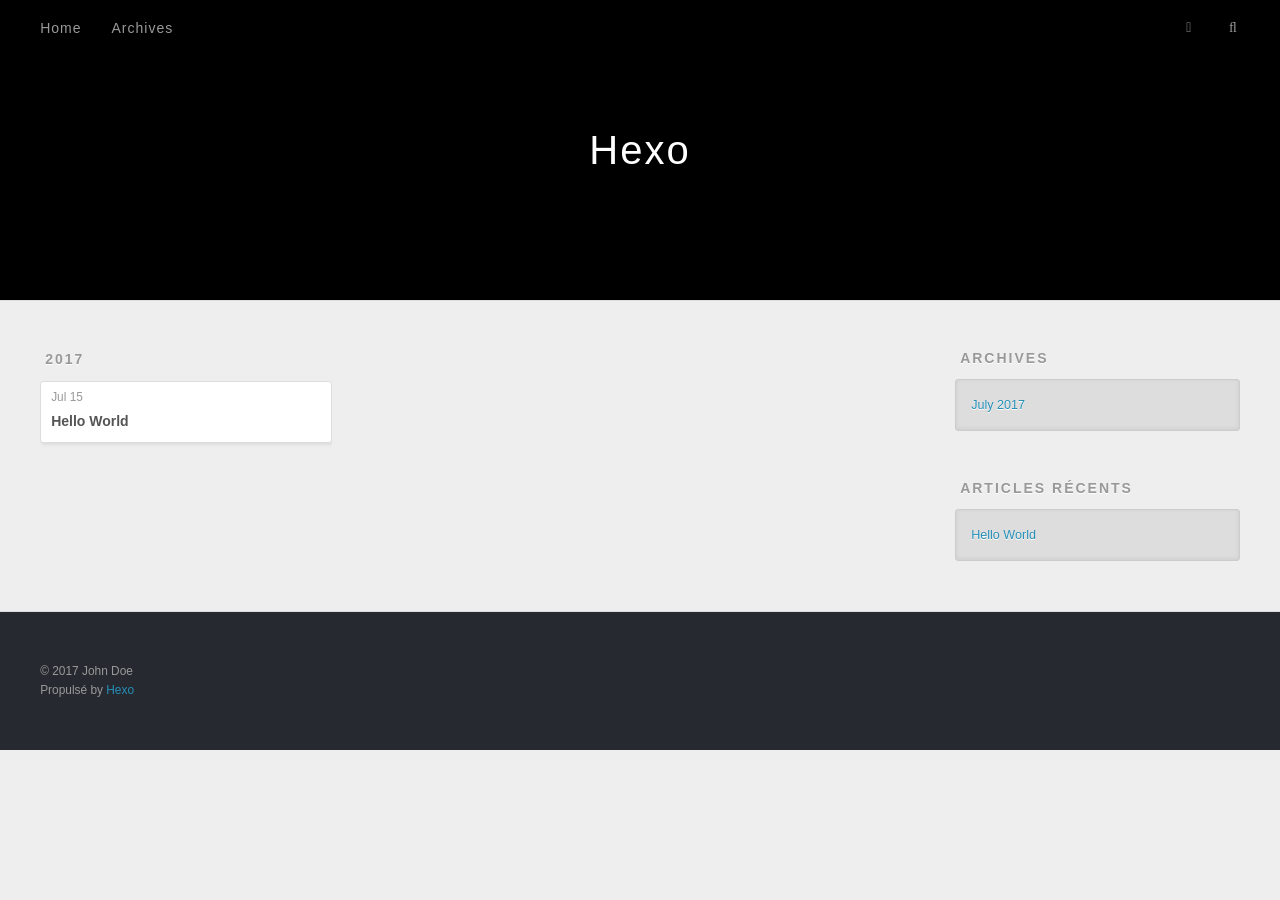
==== archives/index.html @ 2a0f8a0c "Site updated: 2017-07-16 21:53:32" ====
<!DOCTYPE html>
<html>
<head>
  <meta charset="utf-8">
  
  <title>Archives | Hexo</title>
  <meta name="viewport" content="width=device-width, initial-scale=1, maximum-scale=1">
  <meta property="og:type" content="website">
<meta property="og:title" content="Hexo">
<meta property="og:url" content="http://yoursite.com/archives/index.html">
<meta property="og:site_name" content="Hexo">
<meta name="twitter:card" content="summary">
<meta name="twitter:title" content="Hexo">
  
    <link rel="alternate" href="/atom.xml" title="Hexo" type="application/atom+xml">
  
  
    <link rel="icon" href="/favicon.png">
  
  
    <link href="//fonts.googleapis.com/css?family=Source+Code+Pro" rel="stylesheet" type="text/css">
  
  <link rel="stylesheet" href="/css/style.css">
  

</head>

<body>
  <div id="container">
    <div id="wrap">
      <header id="header">
  <div id="banner"></div>
  <div id="header-outer" class="outer">
    <div id="header-title" class="inner">
      <h1 id="logo-wrap">
        <a href="/" id="logo">Hexo</a>
      </h1>
      
    </div>
    <div id="header-inner" class="inner">
      <nav id="main-nav">
        <a id="main-nav-toggle" class="nav-icon"></a>
        
          <a class="main-nav-link" href="/">Home</a>
        
          <a class="main-nav-link" href="/archives">Archives</a>
        
      </nav>
      <nav id="sub-nav">
        
          <a id="nav-rss-link" class="nav-icon" href="/atom.xml" title="Flux RSS"></a>
        
        <a id="nav-search-btn" class="nav-icon" title="Rechercher"></a>
      </nav>
      <div id="search-form-wrap">
        <form action="//google.com/search" method="get" accept-charset="UTF-8" class="search-form"><input type="search" name="q" class="search-form-input" placeholder="Search"><button type="submit" class="search-form-submit">&#xF002;</button><input type="hidden" name="sitesearch" value="http://yoursite.com"></form>
      </div>
    </div>
  </div>
</header>
      <div class="outer">
        <section id="main">
  
  
    
    
      
      
      <section class="archives-wrap">
        <div class="archive-year-wrap">
          <a href="/archives/2017" class="archive-year">2017</a>
        </div>
        <div class="archives">
    
    <article class="archive-article archive-type-post">
  <div class="archive-article-inner">
    <header class="archive-article-header">
      <a href="/2017/07/15/hello-world/" class="archive-article-date">
  <time datetime="2017-07-14T16:54:21.110Z" itemprop="datePublished">Jul 15</time>
</a>
      
  
    <h1 itemprop="name">
      <a class="archive-article-title" href="/2017/07/15/hello-world/">Hello World</a>
    </h1>
  

    </header>
  </div>
</article>
  
  
    </div></section>
  

</section>
        
          <aside id="sidebar">
  
    

  
    

  
    
  
    
  <div class="widget-wrap">
    <h3 class="widget-title">Archives</h3>
    <div class="widget">
      <ul class="archive-list"><li class="archive-list-item"><a class="archive-list-link" href="/archives/2017/07/">July 2017</a></li></ul>
    </div>
  </div>


  
    
  <div class="widget-wrap">
    <h3 class="widget-title">Articles récents</h3>
    <div class="widget">
      <ul>
        
          <li>
            <a href="/2017/07/15/hello-world/">Hello World</a>
          </li>
        
      </ul>
    </div>
  </div>

  
</aside>
        
      </div>
      <footer id="footer">
  
  <div class="outer">
    <div id="footer-info" class="inner">
      &copy; 2017 John Doe<br>
      Propulsé by <a href="http://hexo.io/" target="_blank">Hexo</a>
    </div>
  </div>
</footer>
    </div>
    <nav id="mobile-nav">
  
    <a href="/" class="mobile-nav-link">Home</a>
  
    <a href="/archives" class="mobile-nav-link">Archives</a>
  
</nav>
    

<script src="//ajax.googleapis.com/ajax/libs/jquery/2.0.3/jquery.min.js"></script>


  <link rel="stylesheet" href="/fancybox/jquery.fancybox.css">
  <script src="/fancybox/jquery.fancybox.pack.js"></script>


<script src="/js/script.js"></script>

  </div>
</body>
</html>
---- css/style.css ----
body {
  width: 100%;
}
body:before,
body:after {
  content: "";
  display: table;
}
body:after {
  clear: both;
}
html,
body,
div,
span,
applet,
object,
iframe,
h1,
h2,
h3,
h4,
h5,
h6,
p,
blockquote,
pre,
a,
abbr,
acronym,
address,
big,
cite,
code,
del,
dfn,
em,
img,
ins,
kbd,
q,
s,
samp,
small,
strike,
strong,
sub,
sup,
tt,
var,
dl,
dt,
dd,
ol,
ul,
li,
fieldset,
form,
label,
legend,
table,
caption,
tbody,
tfoot,
thead,
tr,
th,
td {
  margin: 0;
  padding: 0;
  border: 0;
  outline: 0;
  font-weight: inherit;
  font-style: inherit;
  font-family: inherit;
  font-size: 100%;
  vertical-align: baseline;
}
body {
  line-height: 1;
  color: #000;
  background: #fff;
}
ol,
ul {
  list-style: none;
}
table {
  border-collapse: separate;
  border-spacing: 0;
  vertical-align: middle;
}
caption,
th,
td {
  text-align: left;
  font-weight: normal;
  vertical-align: middle;
}
a img {
  border: none;
}
input,
button {
  margin: 0;
  padding: 0;
}
input::-moz-focus-inner,
button::-moz-focus-inner {
  border: 0;
  padding: 0;
}
@font-face {
  font-family: FontAwesome;
  font-style: normal;
  font-weight: normal;
  src: url("fonts/fontawesome-webfont.eot?v=#4.0.3");
  src: url("fonts/fontawesome-webfont.eot?#iefix&v=#4.0.3") format("embedded-opentype"), url("fonts/fontawesome-webfont.woff?v=#4.0.3") format("woff"), url("fonts/fontawesome-webfont.ttf?v=#4.0.3") format("truetype"), url("fonts/fontawesome-webfont.svg#fontawesomeregular?v=#4.0.3") format("svg");
}
html,
body,
#container {
  height: 100%;
}
body {
  background: #eee;
  font: 14px "Helvetica Neue", Helvetica, Arial, sans-serif;
  -webkit-text-size-adjust: 100%;
}
.outer {
  max-width: 1220px;
  margin: 0 auto;
  padding: 0 20px;
}
.outer:before,
.outer:after {
  content: "";
  display: table;
}
.outer:after {
  clear: both;
}
.inner {
  display: inline;
  float: left;
  width: 98.33333333333333%;
  margin: 0 0.833333333333333%;
}
.left,
.alignleft {
  float: left;
}
.right,
.alignright {
  float: right;
}
.clear {
  clear: both;
}
#container {
  position: relative;
}
.mobile-nav-on {
  overflow: hidden;
}
#wrap {
  height: 100%;
  width: 100%;
  position: absolute;
  top: 0;
  left: 0;
  -webkit-transition: 0.2s ease-out;
  -moz-transition: 0.2s ease-out;
  -ms-transition: 0.2s ease-out;
  transition: 0.2s ease-out;
  z-index: 1;
  background: #eee;
}
.mobile-nav-on #wrap {
  left: 280px;
}
@media screen and (min-width: 768px) {
  #main {
    display: inline;
    float: left;
    width: 73.33333333333333%;
    margin: 0 0.833333333333333%;
  }
}
.article-date,
.article-category-link,
.archive-year,
.widget-title {
  text-decoration: none;
  text-transform: uppercase;
  letter-spacing: 2px;
  color: #999;
  margin-bottom: 1em;
  margin-left: 5px;
  line-height: 1em;
  text-shadow: 0 1px #fff;
  font-weight: bold;
}
.article-inner,
.archive-article-inner {
  background: #fff;
  -webkit-box-shadow: 1px 2px 3px #ddd;
  box-shadow: 1px 2px 3px #ddd;
  border: 1px solid #ddd;
  border-radius: 3px;
}
.article-entry h1,
.widget h1 {
  font-size: 2em;
}
.article-entry h2,
.widget h2 {
  font-size: 1.5em;
}
.article-entry h3,
.widget h3 {
  font-size: 1.3em;
}
.article-entry h4,
.widget h4 {
  font-size: 1.2em;
}
.article-entry h5,
.widget h5 {
  font-size: 1em;
}
.article-entry h6,
.widget h6 {
  font-size: 1em;
  color: #999;
}
.article-entry hr,
.widget hr {
  border: 1px dashed #ddd;
}
.article-entry strong,
.widget strong {
  font-weight: bold;
}
.article-entry em,
.widget em,
.article-entry cite,
.widget cite {
  font-style: italic;
}
.article-entry sup,
.widget sup,
.article-entry sub,
.widget sub {
  font-size: 0.75em;
  line-height: 0;
  position: relative;
  vertical-align: baseline;
}
.article-entry sup,
.widget sup {
  top: -0.5em;
}
.article-entry sub,
.widget sub {
  bottom: -0.2em;
}
.article-entry small,
.widget small {
  font-size: 0.85em;
}
.article-entry acronym,
.widget acronym,
.article-entry abbr,
.widget abbr {
  border-bottom: 1px dotted;
}
.article-entry ul,
.widget ul,
.article-entry ol,
.widget ol,
.article-entry dl,
.widget dl {
  margin: 0 20px;
  line-height: 1.6em;
}
.article-entry ul ul,
.widget ul ul,
.article-entry ol ul,
.widget ol ul,
.article-entry ul ol,
.widget ul ol,
.article-entry ol ol,
.widget ol ol {
  margin-top: 0;
  margin-bottom: 0;
}
.article-entry ul,
.widget ul {
  list-style: disc;
}
.article-entry ol,
.widget ol {
  list-style: decimal;
}
.article-entry dt,
.widget dt {
  font-weight: bold;
}
#header {
  height: 300px;
  position: relative;
  border-bottom: 1px solid #ddd;
}
#header:before,
#header:after {
  content: "";
  position: absolute;
  left: 0;
  right: 0;
  height: 40px;
}
#header:before {
  top: 0;
  background: -webkit-linear-gradient(rgba(0,0,0,0.2), transparent);
  background: -moz-linear-gradient(rgba(0,0,0,0.2), transparent);
  background: -ms-linear-gradient(rgba(0,0,0,0.2), transparent);
  background: linear-gradient(rgba(0,0,0,0.2), transparent);
}
#header:after {
  bottom: 0;
  background: -webkit-linear-gradient(transparent, rgba(0,0,0,0.2));
  background: -moz-linear-gradient(transparent, rgba(0,0,0,0.2));
  background: -ms-linear-gradient(transparent, rgba(0,0,0,0.2));
  background: linear-gradient(transparent, rgba(0,0,0,0.2));
}
#header-outer {
  height: 100%;
  position: relative;
}
#header-inner {
  position: relative;
  overflow: hidden;
}
#banner {
  position: absolute;
  top: 0;
  left: 0;
  width: 100%;
  height: 100%;
  background: url("images/banner.jpg") center #000;
  -webkit-background-size: cover;
  -moz-background-size: cover;
  background-size: cover;
  z-index: -1;
}
#header-title {
  text-align: center;
  height: 40px;
  position: absolute;
  top: 50%;
  left: 0;
  margin-top: -20px;
}
#logo,
#subtitle {
  text-decoration: none;
  color: #fff;
  font-weight: 300;
  text-shadow: 0 1px 4px rgba(0,0,0,0.3);
}
#logo {
  font-size: 40px;
  line-height: 40px;
  letter-spacing: 2px;
}
#subtitle {
  font-size: 16px;
  line-height: 16px;
  letter-spacing: 1px;
}
#subtitle-wrap {
  margin-top: 16px;
}
#main-nav {
  float: left;
  margin-left: -15px;
}
.nav-icon,
.main-nav-link {
  float: left;
  color: #fff;
  opacity: 0.6;
  text-decoration: none;
  text-shadow: 0 1px rgba(0,0,0,0.2);
  -webkit-transition: opacity 0.2s;
  -moz-transition: opacity 0.2s;
  -ms-transition: opacity 0.2s;
  transition: opacity 0.2s;
  display: block;
  padding: 20px 15px;
}
.nav-icon:hover,
.main-nav-link:hover {
  opacity: 1;
}
.nav-icon {
  font-family: FontAwesome;
  text-align: center;
  font-size: 14px;
  width: 14px;
  height: 14px;
  padding: 20px 15px;
  position: relative;
  cursor: pointer;
}
.main-nav-link {
  font-weight: 300;
  letter-spacing: 1px;
}
@media screen and (max-width: 479px) {
  .main-nav-link {
    display: none;
  }
}
#main-nav-toggle {
  display: none;
}
#main-nav-toggle:before {
  content: "\f0c9";
}
@media screen and (max-width: 479px) {
  #main-nav-toggle {
    display: block;
  }
}
#sub-nav {
  float: right;
  margin-right: -15px;
}
#nav-rss-link:before {
  content: "\f09e";
}
#nav-search-btn:before {
  content: "\f002";
}
#search-form-wrap {
  position: absolute;
  top: 15px;
  width: 150px;
  height: 30px;
  right: -150px;
  opacity: 0;
  -webkit-transition: 0.2s ease-out;
  -moz-transition: 0.2s ease-out;
  -ms-transition: 0.2s ease-out;
  transition: 0.2s ease-out;
}
#search-form-wrap.on {
  opacity: 1;
  right: 0;
}
@media screen and (max-width: 479px) {
  #search-form-wrap {
    width: 100%;
    right: -100%;
  }
}
.search-form {
  position: absolute;
  top: 0;
  left: 0;
  right: 0;
  background: #fff;
  padding: 5px 15px;
  border-radius: 15px;
  -webkit-box-shadow: 0 0 10px rgba(0,0,0,0.3);
  box-shadow: 0 0 10px rgba(0,0,0,0.3);
}
.search-form-input {
  border: none;
  background: none;
  color: #555;
  width: 100%;
  font: 13px "Helvetica Neue", Helvetica, Arial, sans-serif;
  outline: none;
}
.search-form-input::-webkit-search-results-decoration,
.search-form-input::-webkit-search-cancel-button {
  -webkit-appearance: none;
}
.search-form-submit {
  position: absolute;
  top: 50%;
  right: 10px;
  margin-top: -7px;
  font: 13px FontAwesome;
  border: none;
  background: none;
  color: #bbb;
  cursor: pointer;
}
.search-form-submit:hover,
.search-form-submit:focus {
  color: #777;
}
.article {
  margin: 50px 0;
}
.article-inner {
  overflow: hidden;
}
.article-meta:before,
.article-meta:after {
  content: "";
  display: table;
}
.article-meta:after {
  clear: both;
}
.article-date {
  float: left;
}
.article-category {
  float: left;
  line-height: 1em;
  color: #ccc;
  text-shadow: 0 1px #fff;
  margin-left: 8px;
}
.article-category:before {
  content: "\2022";
}
.article-category-link {
  margin: 0 12px 1em;
}
.article-header {
  padding: 20px 20px 0;
}
.article-title {
  text-decoration: none;
  font-size: 2em;
  font-weight: bold;
  color: #555;
  line-height: 1.1em;
  -webkit-transition: color 0.2s;
  -moz-transition: color 0.2s;
  -ms-transition: color 0.2s;
  transition: color 0.2s;
}
a.article-title:hover {
  color: #258fb8;
}
.article-entry {
  color: #555;
  padding: 0 20px;
}
.article-entry:before,
.article-entry:after {
  content: "";
  display: table;
}
.article-entry:after {
  clear: both;
}
.article-entry p,
.article-entry table {
  line-height: 1.6em;
  margin: 1.6em 0;
}
.article-entry h1,
.article-entry h2,
.article-entry h3,
.article-entry h4,
.article-entry h5,
.article-entry h6 {
  font-weight: bold;
}
.article-entry h1,
.article-entry h2,
.article-entry h3,
.article-entry h4,
.article-entry h5,
.article-entry h6 {
  line-height: 1.1em;
  margin: 1.1em 0;
}
.article-entry a {
  color: #258fb8;
  text-decoration: none;
}
.article-entry a:hover {
  text-decoration: underline;
}
.article-entry ul,
.article-entry ol,
.article-entry dl {
  margin-top: 1.6em;
  margin-bottom: 1.6em;
}
.article-entry img,
.article-entry video {
  max-width: 100%;
  height: auto;
  display: block;
  margin: auto;
}
.article-entry iframe {
  border: none;
}
.article-entry table {
  width: 100%;
  border-collapse: collapse;
  border-spacing: 0;
}
.article-entry th {
  font-weight: bold;
  border-bottom: 3px solid #ddd;
  padding-bottom: 0.5em;
}
.article-entry td {
  border-bottom: 1px solid #ddd;
  padding: 10px 0;
}
.article-entry blockquote {
  font-family: Georgia, "Times New Roman", serif;
  font-size: 1.4em;
  margin: 1.6em 20px;
  text-align: center;
}
.article-entry blockquote footer {
  font-size: 14px;
  margin: 1.6em 0;
  font-family: "Helvetica Neue", Helvetica, Arial, sans-serif;
}
.article-entry blockquote footer cite:before {
  content: "—";
  padding: 0 0.5em;
}
.article-entry .pullquote {
  text-align: left;
  width: 45%;
  margin: 0;
}
.article-entry .pullquote.left {
  margin-left: 0.5em;
  margin-right: 1em;
}
.article-entry .pullquote.right {
  margin-right: 0.5em;
  margin-left: 1em;
}
.article-entry .caption {
  color: #999;
  display: block;
  font-size: 0.9em;
  margin-top: 0.5em;
  position: relative;
  text-align: center;
}
.article-entry .video-container {
  position: relative;
  padding-top: 56.25%;
  height: 0;
  overflow: hidden;
}
.article-entry .video-container iframe,
.article-entry .video-container object,
.article-entry .video-container embed {
  position: absolute;
  top: 0;
  left: 0;
  width: 100%;
  height: 100%;
  margin-top: 0;
}
.article-more-link a {
  display: inline-block;
  line-height: 1em;
  padding: 6px 15px;
  border-radius: 15px;
  background: #eee;
  color: #999;
  text-shadow: 0 1px #fff;
  text-decoration: none;
}
.article-more-link a:hover {
  background: #258fb8;
  color: #fff;
  text-decoration: none;
  text-shadow: 0 1px #1e7293;
}
.article-footer {
  font-size: 0.85em;
  line-height: 1.6em;
  border-top: 1px solid #ddd;
  padding-top: 1.6em;
  margin: 0 20px 20px;
}
.article-footer:before,
.article-footer:after {
  content: "";
  display: table;
}
.article-footer:after {
  clear: both;
}
.article-footer a {
  color: #999;
  text-decoration: none;
}
.article-footer a:hover {
  color: #555;
}
.article-tag-list-item {
  float: left;
  margin-right: 10px;
}
.article-tag-list-link:before {
  content: "#";
}
.article-comment-link {
  float: right;
}
.article-comment-link:before {
  content: "\f075";
  font-family: FontAwesome;
  padding-right: 8px;
}
.article-share-link {
  cursor: pointer;
  float: right;
  margin-left: 20px;
}
.article-share-link:before {
  content: "\f064";
  font-family: FontAwesome;
  padding-right: 6px;
}
#article-nav {
  position: relative;
}
#article-nav:before,
#article-nav:after {
  content: "";
  display: table;
}
#article-nav:after {
  clear: both;
}
@media screen and (min-width: 768px) {
  #article-nav {
    margin: 50px 0;
  }
  #article-nav:before {
    width: 8px;
    height: 8px;
    position: absolute;
    top: 50%;
    left: 50%;
    margin-top: -4px;
    margin-left: -4px;
    content: "";
    border-radius: 50%;
    background: #ddd;
    -webkit-box-shadow: 0 1px 2px #fff;
    box-shadow: 0 1px 2px #fff;
  }
}
.article-nav-link-wrap {
  text-decoration: none;
  text-shadow: 0 1px #fff;
  color: #999;
  -webkit-box-sizing: border-box;
  -moz-box-sizing: border-box;
  box-sizing: border-box;
  margin-top: 50px;
  text-align: center;
  display: block;
}
.article-nav-link-wrap:hover {
  color: #555;
}
@media screen and (min-width: 768px) {
  .article-nav-link-wrap {
    width: 50%;
    margin-top: 0;
  }
}
@media screen and (min-width: 768px) {
  #article-nav-newer {
    float: left;
    text-align: right;
    padding-right: 20px;
  }
}
@media screen and (min-width: 768px) {
  #article-nav-older {
    float: right;
    text-align: left;
    padding-left: 20px;
  }
}
.article-nav-caption {
  text-transform: uppercase;
  letter-spacing: 2px;
  color: #ddd;
  line-height: 1em;
  font-weight: bold;
}
#article-nav-newer .article-nav-caption {
  margin-right: -2px;
}
.article-nav-title {
  font-size: 0.85em;
  line-height: 1.6em;
  margin-top: 0.5em;
}
.article-share-box {
  position: absolute;
  display: none;
  background: #fff;
  -webkit-box-shadow: 1px 2px 10px rgba(0,0,0,0.2);
  box-shadow: 1px 2px 10px rgba(0,0,0,0.2);
  border-radius: 3px;
  margin-left: -145px;
  overflow: hidden;
  z-index: 1;
}
.article-share-box.on {
  display: block;
}
.article-share-input {
  width: 100%;
  background: none;
  -webkit-box-sizing: border-box;
  -moz-box-sizing: border-box;
  box-sizing: border-box;
  font: 14px "Helvetica Neue", Helvetica, Arial, sans-serif;
  padding: 0 15px;
  color: #555;
  outline: none;
  border: 1px solid #ddd;
  border-radius: 3px 3px 0 0;
  height: 36px;
  line-height: 36px;
}
.article-share-links {
  background: #eee;
}
.article-share-links:before,
.article-share-links:after {
  content: "";
  display: table;
}
.article-share-links:after {
  clear: both;
}
.article-share-twitter,
.article-share-facebook,
.article-share-pinterest,
.article-share-google {
  width: 50px;
  height: 36px;
  display: block;
  float: left;
  position: relative;
  color: #999;
  text-shadow: 0 1px #fff;
}
.article-share-twitter:before,
.article-share-facebook:before,
.article-share-pinterest:before,
.article-share-google:before {
  font-size: 20px;
  font-family: FontAwesome;
  width: 20px;
  height: 20px;
  position: absolute;
  top: 50%;
  left: 50%;
  margin-top: -10px;
  margin-left: -10px;
  text-align: center;
}
.article-share-twitter:hover,
.article-share-facebook:hover,
.article-share-pinterest:hover,
.article-share-google:hover {
  color: #fff;
}
.article-share-twitter:before {
  content: "\f099";
}
.article-share-twitter:hover {
  background: #00aced;
  text-shadow: 0 1px #008abe;
}
.article-share-facebook:before {
  content: "\f09a";
}
.article-share-facebook:hover {
  background: #3b5998;
  text-shadow: 0 1px #2f477a;
}
.article-share-pinterest:before {
  content: "\f0d2";
}
.article-share-pinterest:hover {
  background: #cb2027;
  text-shadow: 0 1px #a21a1f;
}
.article-share-google:before {
  content: "\f0d5";
}
.article-share-google:hover {
  background: #dd4b39;
  text-shadow: 0 1px #be3221;
}
.article-gallery {
  background: #000;
  position: relative;
}
.article-gallery-photos {
  position: relative;
  overflow: hidden;
}
.article-gallery-img {
  display: none;
  max-width: 100%;
}
.article-gallery-img:first-child {
  display: block;
}
.article-gallery-img.loaded {
  position: absolute;
  display: block;
}
.article-gallery-img img {
  display: block;
  max-width: 100%;
  margin: 0 auto;
}
#comments {
  background: #fff;
  -webkit-box-shadow: 1px 2px 3px #ddd;
  box-shadow: 1px 2px 3px #ddd;
  padding: 20px;
  border: 1px solid #ddd;
  border-radius: 3px;
  margin: 50px 0;
}
#comments a {
  color: #258fb8;
}
.archives-wrap {
  margin: 50px 0;
}
.archives:before,
.archives:after {
  content: "";
  display: table;
}
.archives:after {
  clear: both;
}
.archive-year-wrap {
  margin-bottom: 1em;
}
.archives {
  -webkit-column-gap: 10px;
  -moz-column-gap: 10px;
  column-gap: 10px;
}
@media screen and (min-width: 480px) and (max-width: 767px) {
  .archives {
    -webkit-column-count: 2;
    -moz-column-count: 2;
    column-count: 2;
  }
}
@media screen and (min-width: 768px) {
  .archives {
    -webkit-column-count: 3;
    -moz-column-count: 3;
    column-count: 3;
  }
}
.archive-article {
  -webkit-column-break-inside: avoid;
  page-break-inside: avoid;
  overflow: hidden;
  break-inside: avoid-column;
}
.archive-article-inner {
  padding: 10px;
  margin-bottom: 15px;
}
.archive-article-title {
  text-decoration: none;
  font-weight: bold;
  color: #555;
  -webkit-transition: color 0.2s;
  -moz-transition: color 0.2s;
  -ms-transition: color 0.2s;
  transition: color 0.2s;
  line-height: 1.6em;
}
.archive-article-title:hover {
  color: #258fb8;
}
.archive-article-footer {
  margin-top: 1em;
}
.archive-article-date {
  color: #999;
  text-decoration: none;
  font-size: 0.85em;
  line-height: 1em;
  margin-bottom: 0.5em;
  display: block;
}
#page-nav {
  margin: 50px auto;
  background: #fff;
  -webkit-box-shadow: 1px 2px 3px #ddd;
  box-shadow: 1px 2px 3px #ddd;
  border: 1px solid #ddd;
  border-radius: 3px;
  text-align: center;
  color: #999;
  overflow: hidden;
}
#page-nav:before,
#page-nav:after {
  content: "";
  display: table;
}
#page-nav:after {
  clear: both;
}
#page-nav a,
#page-nav span {
  padding: 10px 20px;
  line-height: 1;
  height: 2ex;
}
#page-nav a {
  color: #999;
  text-decoration: none;
}
#page-nav a:hover {
  background: #999;
  color: #fff;
}
#page-nav .prev {
  float: left;
}
#page-nav .next {
  float: right;
}
#page-nav .page-number {
  display: inline-block;
}
@media screen and (max-width: 479px) {
  #page-nav .page-number {
    display: none;
  }
}
#page-nav .current {
  color: #555;
  font-weight: bold;
}
#page-nav .space {
  color: #ddd;
}
#footer {
  background: #262a30;
  padding: 50px 0;
  border-top: 1px solid #ddd;
  color: #999;
}
#footer a {
  color: #258fb8;
  text-decoration: none;
}
#footer a:hover {
  text-decoration: underline;
}
#footer-info {
  line-height: 1.6em;
  font-size: 0.85em;
}
.article-entry pre,
.article-entry .highlight {
  background: #2d2d2d;
  margin: 0 -20px;
  padding: 15px 20px;
  border-style: solid;
  border-color: #ddd;
  border-width: 1px 0;
  overflow: auto;
  color: #ccc;
  line-height: 22.400000000000002px;
}
.article-entry .highlight .gutter pre,
.article-entry .gist .gist-file .gist-data .line-numbers {
  color: #666;
  font-size: 0.85em;
}
.article-entry pre,
.article-entry code {
  font-family: "Source Code Pro", Consolas, Monaco, Menlo, Consolas, monospace;
}
.article-entry code {
  background: #eee;
  text-shadow: 0 1px #fff;
  padding: 0 0.3em;
}
.article-entry pre code {
  background: none;
  text-shadow: none;
  padding: 0;
}
.article-entry .highlight pre {
  border: none;
  margin: 0;
  padding: 0;
}
.article-entry .highlight table {
  margin: 0;
  width: auto;
}
.article-entry .highlight td {
  border: none;
  padding: 0;
}
.article-entry .highlight figcaption {
  font-size: 0.85em;
  color: #999;
  line-height: 1em;
  margin-bottom: 1em;
}
.article-entry .highlight figcaption:before,
.article-entry .highlight figcaption:after {
  content: "";
  display: table;
}
.article-entry .highlight figcaption:after {
  clear: both;
}
.article-entry .highlight figcaption a {
  float: right;
}
.article-entry .highlight .gutter pre {
  text-align: right;
  padding-right: 20px;
}
.article-entry .highlight .line {
  height: 22.400000000000002px;
}
.article-entry .highlight .line.marked {
  background: #515151;
}
.article-entry .gist {
  margin: 0 -20px;
  border-style: solid;
  border-color: #ddd;
  border-width: 1px 0;
  background: #2d2d2d;
  padding: 15px 20px 15px 0;
}
.article-entry .gist .gist-file {
  border: none;
  font-family: "Source Code Pro", Consolas, Monaco, Menlo, Consolas, monospace;
  margin: 0;
}
.article-entry .gist .gist-file .gist-data {
  background: none;
  border: none;
}
.article-entry .gist .gist-file .gist-data .line-numbers {
  background: none;
  border: none;
  padding: 0 20px 0 0;
}
.article-entry .gist .gist-file .gist-data .line-data {
  padding: 0 !important;
}
.article-entry .gist .gist-file .highlight {
  margin: 0;
  padding: 0;
  border: none;
}
.article-entry .gist .gist-file .gist-meta {
  background: #2d2d2d;
  color: #999;
  font: 0.85em "Helvetica Neue", Helvetica, Arial, sans-serif;
  text-shadow: 0 0;
  padding: 0;
  margin-top: 1em;
  margin-left: 20px;
}
.article-entry .gist .gist-file .gist-meta a {
  color: #258fb8;
  font-weight: normal;
}
.article-entry .gist .gist-file .gist-meta a:hover {
  text-decoration: underline;
}
pre .comment,
pre .title {
  color: #999;
}
pre .variable,
pre .attribute,
pre .tag,
pre .regexp,
pre .ruby .constant,
pre .xml .tag .title,
pre .xml .pi,
pre .xml .doctype,
pre .html .doctype,
pre .css .id,
pre .css .class,
pre .css .pseudo {
  color: #f2777a;
}
pre .number,
pre .preprocessor,
pre .built_in,
pre .literal,
pre .params,
pre .constant {
  color: #f99157;
}
pre .class,
pre .ruby .class .title,
pre .css .rules .attribute {
  color: #9c9;
}
pre .string,
pre .value,
pre .inheritance,
pre .header,
pre .ruby .symbol,
pre .xml .cdata {
  color: #9c9;
}
pre .css .hexcolor {
  color: #6cc;
}
pre .function,
pre .python .decorator,
pre .python .title,
pre .ruby .function .title,
pre .ruby .title .keyword,
pre .perl .sub,
pre .javascript .title,
pre .coffeescript .title {
  color: #69c;
}
pre .keyword,
pre .javascript .function {
  color: #c9c;
}
@media screen and (max-width: 479px) {
  #mobile-nav {
    position: absolute;
    top: 0;
    left: 0;
    width: 280px;
    height: 100%;
    background: #191919;
    border-right: 1px solid #fff;
  }
}
@media screen and (max-width: 479px) {
  .mobile-nav-link {
    display: block;
    color: #999;
    text-decoration: none;
    padding: 15px 20px;
    font-weight: bold;
  }
  .mobile-nav-link:hover {
    color: #fff;
  }
}
@media screen and (min-width: 768px) {
  #sidebar {
    display: inline;
    float: left;
    width: 23.333333333333332%;
    margin: 0 0.833333333333333%;
  }
}
.widget-wrap {
  margin: 50px 0;
}
.widget {
  color: #777;
  text-shadow: 0 1px #fff;
  background: #ddd;
  -webkit-box-shadow: 0 -1px 4px #ccc inset;
  box-shadow: 0 -1px 4px #ccc inset;
  border: 1px solid #ccc;
  padding: 15px;
  border-radius: 3px;
}
.widget a {
  color: #258fb8;
  text-decoration: none;
}
.widget a:hover {
  text-decoration: underline;
}
.widget ul ul,
.widget ol ul,
.widget dl ul,
.widget ul ol,
.widget ol ol,
.widget dl ol,
.widget ul dl,
.widget ol dl,
.widget dl dl {
  margin-left: 15px;
  list-style: disc;
}
.widget {
  line-height: 1.6em;
  word-wrap: break-word;
  font-size: 0.9em;
}
.widget ul,
.widget ol {
  list-style: none;
  margin: 0;
}
.widget ul ul,
.widget ol ul,
.widget ul ol,
.widget ol ol {
  margin: 0 20px;
}
.widget ul ul,
.widget ol ul {
  list-style: disc;
}
.widget ul ol,
.widget ol ol {
  list-style: decimal;
}
.category-list-count,
.tag-list-count,
.archive-list-count {
  padding-left: 5px;
  color: #999;
  font-size: 0.85em;
}
.category-list-count:before,
.tag-list-count:before,
.archive-list-count:before {
  content: "(";
}
.category-list-count:after,
.tag-list-count:after,
.archive-list-count:after {
  content: ")";
}
.tagcloud a {
  margin-right: 5px;
  display: inline-block;
}
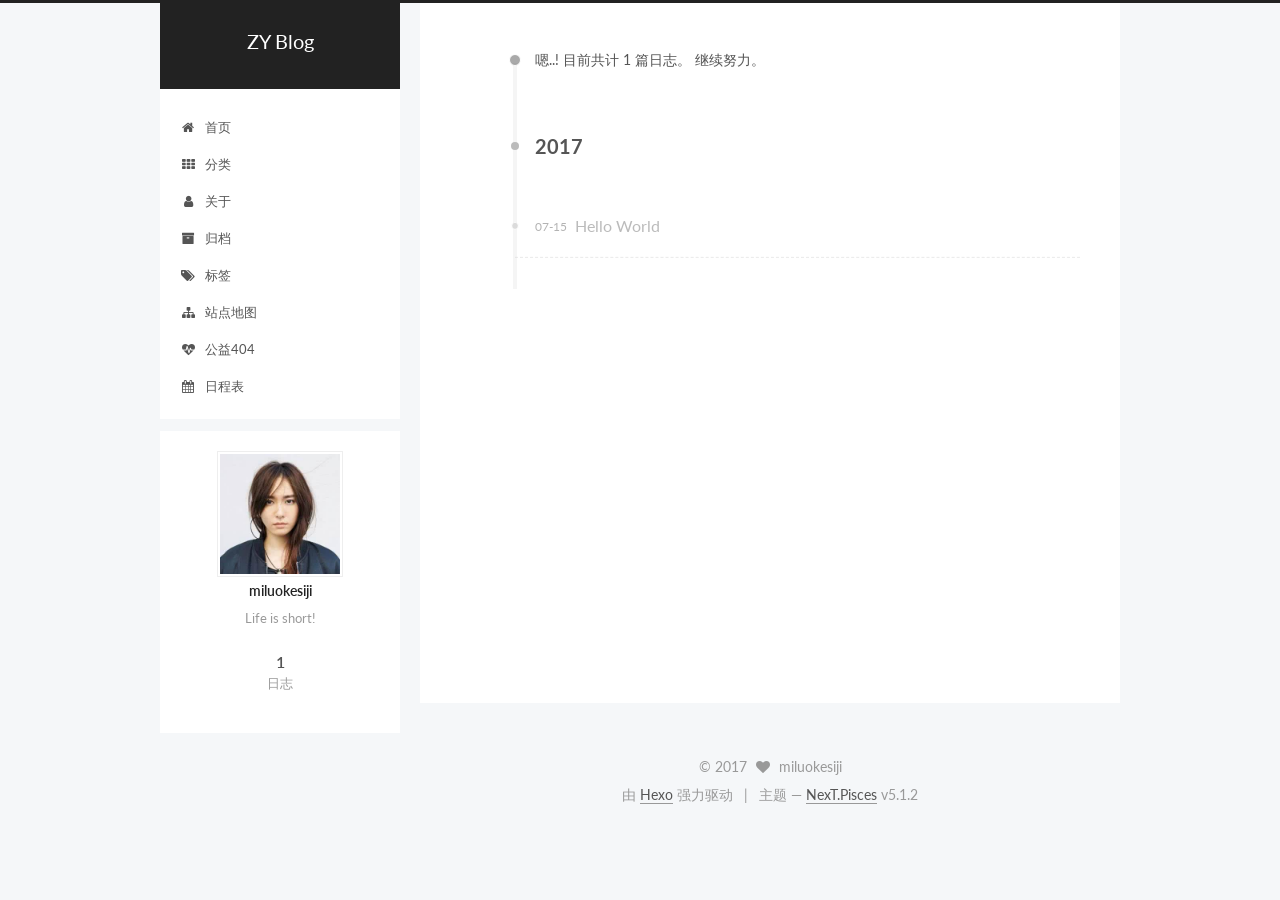
==== commit dc613150: "Site updated: 2017-08-26 13:41:25" ====
--- a/archives/index.html
+++ b/archives/index.html
@@ -1,166 +1,625 @@
 <!DOCTYPE html>
-<html>
+
+
+
+  
+
+
+<html class="theme-next pisces use-motion" lang="zh-Hans">
 <head>
-  <meta charset="utf-8">
-  
-  <title>Archives | Hexo</title>
-  <meta name="viewport" content="width=device-width, initial-scale=1, maximum-scale=1">
-  <meta property="og:type" content="website">
-<meta property="og:title" content="Hexo">
+  <meta charset="UTF-8"/>
+<meta http-equiv="X-UA-Compatible" content="IE=edge" />
+<meta name="viewport" content="width=device-width, initial-scale=1, maximum-scale=1"/>
+<meta name="theme-color" content="#222">
+
+
+
+
+
+
+
+
+
+<meta http-equiv="Cache-Control" content="no-transform" />
+<meta http-equiv="Cache-Control" content="no-siteapp" />
+
+
+
+
+
+
+
+
+
+
+
+
+
+
+
+
+  
+  
+  <link href="/lib/fancybox/source/jquery.fancybox.css?v=2.1.5" rel="stylesheet" type="text/css" />
+
+
+
+
+  
+  
+  
+  
+
+  
+    
+    
+  
+
+  
+
+  
+
+  
+
+  
+
+  
+    
+    
+    <link href="//fonts.googleapis.com/css?family=Lato:300,300italic,400,400italic,700,700italic&subset=latin,latin-ext" rel="stylesheet" type="text/css">
+  
+
+
+
+
+
+
+<link href="/lib/font-awesome/css/font-awesome.min.css?v=4.6.2" rel="stylesheet" type="text/css" />
+
+<link href="/css/main.css?v=5.1.2" rel="stylesheet" type="text/css" />
+
+
+  <meta name="keywords" content="Hexo, NexT" />
+
+
+
+
+
+
+
+
+  <link rel="shortcut icon" type="image/x-icon" href="/favicon.ico?v=5.1.2" />
+
+
+
+
+
+
+<meta name="description" content="Life is short!">
+<meta property="og:type" content="website">
+<meta property="og:title" content="ZY Blog">
 <meta property="og:url" content="http://yoursite.com/archives/index.html">
-<meta property="og:site_name" content="Hexo">
+<meta property="og:site_name" content="ZY Blog">
+<meta property="og:description" content="Life is short!">
 <meta name="twitter:card" content="summary">
-<meta name="twitter:title" content="Hexo">
-  
-    <link rel="alternate" href="/atom.xml" title="Hexo" type="application/atom+xml">
-  
-  
-    <link rel="icon" href="/favicon.png">
-  
-  
-    <link href="//fonts.googleapis.com/css?family=Source+Code+Pro" rel="stylesheet" type="text/css">
-  
-  <link rel="stylesheet" href="/css/style.css">
-  
+<meta name="twitter:title" content="ZY Blog">
+<meta name="twitter:description" content="Life is short!">
+
+
+
+<script type="text/javascript" id="hexo.configurations">
+  var NexT = window.NexT || {};
+  var CONFIG = {
+    root: '/',
+    scheme: 'Pisces',
+    version: '5.1.2',
+    sidebar: {"position":"left","display":"post","offset":12,"offset_float":12,"b2t":false,"scrollpercent":false,"onmobile":false},
+    fancybox: true,
+    tabs: true,
+    motion: true,
+    duoshuo: {
+      userId: '0',
+      author: '博主'
+    },
+    algolia: {
+      applicationID: '',
+      apiKey: '',
+      indexName: '',
+      hits: {"per_page":10},
+      labels: {"input_placeholder":"Search for Posts","hits_empty":"We didn't find any results for the search: ${query}","hits_stats":"${hits} results found in ${time} ms"}
+    }
+  };
+</script>
+
+
+
+  <link rel="canonical" href="http://yoursite.com/archives/"/>
+
+
+
+
+
+  <title>归档 | ZY Blog</title>
+  
+
+
+
+
+
+
+
 
 </head>
 
-<body>
-  <div id="container">
-    <div id="wrap">
-      <header id="header">
-  <div id="banner"></div>
-  <div id="header-outer" class="outer">
-    <div id="header-title" class="inner">
-      <h1 id="logo-wrap">
-        <a href="/" id="logo">Hexo</a>
-      </h1>
-      
+<body itemscope itemtype="http://schema.org/WebPage" lang="zh-Hans">
+
+  
+  
+    
+  
+
+  <div class="container sidebar-position-left page-archive">
+    <div class="headband"></div>
+
+    <header id="header" class="header" itemscope itemtype="http://schema.org/WPHeader">
+      <div class="header-inner"><div class="site-brand-wrapper">
+  <div class="site-meta ">
+    
+
+    <div class="custom-logo-site-title">
+      <a href="/"  class="brand" rel="start">
+        <span class="logo-line-before"><i></i></span>
+        <span class="site-title">ZY Blog</span>
+        <span class="logo-line-after"><i></i></span>
+      </a>
     </div>
-    <div id="header-inner" class="inner">
-      <nav id="main-nav">
-        <a id="main-nav-toggle" class="nav-icon"></a>
-        
-          <a class="main-nav-link" href="/">Home</a>
-        
-          <a class="main-nav-link" href="/archives">Archives</a>
-        
-      </nav>
-      <nav id="sub-nav">
-        
-          <a id="nav-rss-link" class="nav-icon" href="/atom.xml" title="Flux RSS"></a>
-        
-        <a id="nav-search-btn" class="nav-icon" title="Rechercher"></a>
-      </nav>
-      <div id="search-form-wrap">
-        <form action="//google.com/search" method="get" accept-charset="UTF-8" class="search-form"><input type="search" name="q" class="search-form-input" placeholder="Search"><button type="submit" class="search-form-submit">&#xF002;</button><input type="hidden" name="sitesearch" value="http://yoursite.com"></form>
+      
+        <p class="site-subtitle"></p>
+      
+  </div>
+
+  <div class="site-nav-toggle">
+    <button>
+      <span class="btn-bar"></span>
+      <span class="btn-bar"></span>
+      <span class="btn-bar"></span>
+    </button>
+  </div>
+</div>
+
+<nav class="site-nav">
+  
+
+  
+    <ul id="menu" class="menu">
+      
+        
+        <li class="menu-item menu-item-home">
+          <a href="/" rel="section">
+            
+              <i class="menu-item-icon fa fa-fw fa-home"></i> <br />
+            
+            首页
+          </a>
+        </li>
+      
+        
+        <li class="menu-item menu-item-categories">
+          <a href="/categories/" rel="section">
+            
+              <i class="menu-item-icon fa fa-fw fa-th"></i> <br />
+            
+            分类
+          </a>
+        </li>
+      
+        
+        <li class="menu-item menu-item-about">
+          <a href="/about/" rel="section">
+            
+              <i class="menu-item-icon fa fa-fw fa-user"></i> <br />
+            
+            关于
+          </a>
+        </li>
+      
+        
+        <li class="menu-item menu-item-archives">
+          <a href="/archives/" rel="section">
+            
+              <i class="menu-item-icon fa fa-fw fa-archive"></i> <br />
+            
+            归档
+          </a>
+        </li>
+      
+        
+        <li class="menu-item menu-item-tags">
+          <a href="/tags/" rel="section">
+            
+              <i class="menu-item-icon fa fa-fw fa-tags"></i> <br />
+            
+            标签
+          </a>
+        </li>
+      
+        
+        <li class="menu-item menu-item-sitemap">
+          <a href="/sitemap.xml" rel="section">
+            
+              <i class="menu-item-icon fa fa-fw fa-sitemap"></i> <br />
+            
+            站点地图
+          </a>
+        </li>
+      
+        
+        <li class="menu-item menu-item-commonweal">
+          <a href="/404/" rel="section">
+            
+              <i class="menu-item-icon fa fa-fw fa-heartbeat"></i> <br />
+            
+            公益404
+          </a>
+        </li>
+      
+        
+        <li class="menu-item menu-item-schedule">
+          <a href="/schedule/" rel="section">
+            
+              <i class="menu-item-icon fa fa-fw fa-calendar"></i> <br />
+            
+            日程表
+          </a>
+        </li>
+      
+
+      
+    </ul>
+  
+
+  
+</nav>
+
+
+
+ </div>
+    </header>
+
+    <main id="main" class="main">
+      <div class="main-inner">
+        <div class="content-wrap">
+          <div id="content" class="content">
+            
+
+  
+  
+  
+  <div class="post-block archive">
+    <div id="posts" class="posts-collapse">
+      <span class="archive-move-on"></span>
+
+      <span class="archive-page-counter">
+        
+        
+        
+          
+        
+        嗯..! 目前共计 1 篇日志。 继续努力。
+      </span>
+
+      
+
+        
+        
+        
+
+        
+          
+          <div class="collection-title">
+            <h2 class="archive-year motion-element" id="archive-year-2017">2017</h2>
+          </div>
+        
+        
+
+        
+
+  <article class="post post-type-normal" itemscope itemtype="http://schema.org/Article">
+    <header class="post-header">
+
+      <h2 class="post-title">
+        
+            <a class="post-title-link" href="/2017/07/15/hello-world/" itemprop="url">
+              
+                <span itemprop="name">Hello World</span>
+              
+            </a>
+        
+      </h2>
+
+      <div class="post-meta">
+        <time class="post-time" itemprop="dateCreated"
+              datetime="2017-07-15T00:54:21+08:00"
+              content="2017-07-15" >
+          07-15
+        </time>
       </div>
+
+    </header>
+  </article>
+
+
+
+      
+
     </div>
   </div>
-</header>
-      <div class="outer">
-        <section id="main">
-  
-  
-    
-    
-      
-      
-      <section class="archives-wrap">
-        <div class="archive-year-wrap">
-          <a href="/archives/2017" class="archive-year">2017</a>
+  
+  
+  
+
+  
+
+
+
+          </div>
+          
+
+
+          
+
         </div>
-        <div class="archives">
-    
-    <article class="archive-article archive-type-post">
-  <div class="archive-article-inner">
-    <header class="archive-article-header">
-      <a href="/2017/07/15/hello-world/" class="archive-article-date">
-  <time datetime="2017-07-14T16:54:21.110Z" itemprop="datePublished">Jul 15</time>
-</a>
-      
-  
-    <h1 itemprop="name">
-      <a class="archive-article-title" href="/2017/07/15/hello-world/">Hello World</a>
-    </h1>
-  
-
-    </header>
-  </div>
-</article>
-  
-  
-    </div></section>
-  
-
-</section>
-        
-          <aside id="sidebar">
-  
-    
-
-  
-    
-
-  
-    
-  
-    
-  <div class="widget-wrap">
-    <h3 class="widget-title">Archives</h3>
-    <div class="widget">
-      <ul class="archive-list"><li class="archive-list-item"><a class="archive-list-link" href="/archives/2017/07/">July 2017</a></li></ul>
+        
+          
+  
+  <div class="sidebar-toggle">
+    <div class="sidebar-toggle-line-wrap">
+      <span class="sidebar-toggle-line sidebar-toggle-line-first"></span>
+      <span class="sidebar-toggle-line sidebar-toggle-line-middle"></span>
+      <span class="sidebar-toggle-line sidebar-toggle-line-last"></span>
     </div>
   </div>
 
-
-  
-    
-  <div class="widget-wrap">
-    <h3 class="widget-title">Articles récents</h3>
-    <div class="widget">
-      <ul>
-        
-          <li>
-            <a href="/2017/07/15/hello-world/">Hello World</a>
-          </li>
-        
-      </ul>
+  <aside id="sidebar" class="sidebar">
+    
+    <div class="sidebar-inner">
+
+      
+
+      
+
+      <section class="site-overview sidebar-panel sidebar-panel-active">
+        <div class="site-author motion-element" itemprop="author" itemscope itemtype="http://schema.org/Person">
+          <img class="site-author-image" itemprop="image"
+               src="/uploads/avatar.jpg"
+               alt="miluokesiji" />
+          <p class="site-author-name" itemprop="name">miluokesiji</p>
+           
+              <p class="site-description motion-element" itemprop="description">Life is short!</p>
+          
+        </div>
+        <nav class="site-state motion-element">
+
+          
+            <div class="site-state-item site-state-posts">
+            
+              <a href="/archives/">
+            
+                <span class="site-state-item-count">1</span>
+                <span class="site-state-item-name">日志</span>
+              </a>
+            </div>
+          
+
+          
+
+          
+
+        </nav>
+
+        
+
+        <div class="links-of-author motion-element">
+          
+        </div>
+
+        
+        
+
+        
+        
+
+        
+
+
+      </section>
+
+      
+
+      
+
     </div>
+  </aside>
+
+
+        
+      </div>
+    </main>
+
+    <footer id="footer" class="footer">
+      <div class="footer-inner">
+        <div class="copyright" >
+  
+  &copy; 
+  <span itemprop="copyrightYear">2017</span>
+  <span class="with-love">
+    <i class="fa fa-heart"></i>
+  </span>
+  <span class="author" itemprop="copyrightHolder">miluokesiji</span>
+
+  
+</div>
+
+
+  <div class="powered-by">由 <a class="theme-link" href="https://hexo.io">Hexo</a> 强力驱动</div>
+
+  <span class="post-meta-divider">|</span>
+
+  <div class="theme-info">主题 &mdash; <a class="theme-link" href="https://github.com/iissnan/hexo-theme-next">NexT.Pisces</a> v5.1.2</div>
+
+
+        
+
+
+
+
+
+
+
+        
+      </div>
+    </footer>
+
+    
+      <div class="back-to-top">
+        <i class="fa fa-arrow-up"></i>
+        
+      </div>
+    
+
   </div>
 
   
-</aside>
-        
-      </div>
-      <footer id="footer">
-  
-  <div class="outer">
-    <div id="footer-info" class="inner">
-      &copy; 2017 John Doe<br>
-      Propulsé by <a href="http://hexo.io/" target="_blank">Hexo</a>
-    </div>
-  </div>
-</footer>
-    </div>
-    <nav id="mobile-nav">
-  
-    <a href="/" class="mobile-nav-link">Home</a>
-  
-    <a href="/archives" class="mobile-nav-link">Archives</a>
-  
-</nav>
-    
-
-<script src="//ajax.googleapis.com/ajax/libs/jquery/2.0.3/jquery.min.js"></script>
-
-
-  <link rel="stylesheet" href="/fancybox/jquery.fancybox.css">
-  <script src="/fancybox/jquery.fancybox.pack.js"></script>
-
-
-<script src="/js/script.js"></script>
-
-  </div>
+
+<script type="text/javascript">
+  if (Object.prototype.toString.call(window.Promise) !== '[object Function]') {
+    window.Promise = null;
+  }
+</script>
+
+
+
+
+
+
+
+
+
+  
+
+
+
+
+
+
+
+
+
+
+
+
+  
+  <script type="text/javascript" src="/lib/jquery/index.js?v=2.1.3"></script>
+
+  
+  <script type="text/javascript" src="/lib/fastclick/lib/fastclick.min.js?v=1.0.6"></script>
+
+  
+  <script type="text/javascript" src="/lib/jquery_lazyload/jquery.lazyload.js?v=1.9.7"></script>
+
+  
+  <script type="text/javascript" src="/lib/velocity/velocity.min.js?v=1.2.1"></script>
+
+  
+  <script type="text/javascript" src="/lib/velocity/velocity.ui.min.js?v=1.2.1"></script>
+
+  
+  <script type="text/javascript" src="/lib/fancybox/source/jquery.fancybox.pack.js?v=2.1.5"></script>
+
+
+  
+
+
+  <script type="text/javascript" src="/js/src/utils.js?v=5.1.2"></script>
+
+  <script type="text/javascript" src="/js/src/motion.js?v=5.1.2"></script>
+
+
+
+  
+  
+
+
+  <script type="text/javascript" src="/js/src/affix.js?v=5.1.2"></script>
+
+  <script type="text/javascript" src="/js/src/schemes/pisces.js?v=5.1.2"></script>
+
+
+
+  
+  <script type="text/javascript" src="/js/src/scrollspy.js?v=5.1.2"></script>
+<script type="text/javascript" src="/js/src/post-details.js?v=5.1.2"></script>
+
+  
+    <script type="text/javascript" id="motion.page.archive">
+      $('.archive-year').velocity('transition.slideLeftIn');
+    </script>
+  
+
+
+  
+
+
+  <script type="text/javascript" src="/js/src/bootstrap.js?v=5.1.2"></script>
+
+
+
+  
+
+
+  
+
+
+
+
+	
+
+
+
+
+
+  
+
+
+
+
+
+  
+
+
+
+
+
+
+
+
+  
+
+
+
+
+
+  
+
+  
+
+  
+
+  
+
+  
+
+  
+
 </body>
-</html>+</html>
--- a/css/main.css
+++ b/css/main.css
@@ -0,0 +1,2960 @@
+/* normalize.css v3.0.2 | MIT License | git.io/normalize */
+html {
+  font-family: sans-serif; /* 1 */
+  -ms-text-size-adjust: 100%; /* 2 */
+  -webkit-text-size-adjust: 100%; /* 2 */
+}
+body {
+  margin: 0;
+}
+article,
+aside,
+details,
+figcaption,
+figure,
+footer,
+header,
+hgroup,
+main,
+menu,
+nav,
+section,
+summary {
+  display: block;
+}
+audio,
+canvas,
+progress,
+video {
+  display: inline-block; /* 1 */
+  vertical-align: baseline; /* 2 */
+}
+audio:not([controls]) {
+  display: none;
+  height: 0;
+}
+[hidden],
+template {
+  display: none;
+}
+a {
+  background-color: transparent;
+}
+a:active,
+a:hover {
+  outline: 0;
+}
+abbr[title] {
+  border-bottom: 1px dotted;
+}
+b,
+strong {
+  font-weight: bold;
+}
+dfn {
+  font-style: italic;
+}
+h1 {
+  font-size: 2em;
+  margin: 0.67em 0;
+}
+mark {
+  background: #ff0;
+  color: #000;
+}
+small {
+  font-size: 80%;
+}
+sub,
+sup {
+  font-size: 75%;
+  line-height: 0;
+  position: relative;
+  vertical-align: baseline;
+}
+sup {
+  top: -0.5em;
+}
+sub {
+  bottom: -0.25em;
+}
+img {
+  border: 0;
+}
+svg:not(:root) {
+  overflow: hidden;
+}
+figure {
+  margin: 1em 40px;
+}
+hr {
+  -moz-box-sizing: content-box;
+  box-sizing: content-box;
+  height: 0;
+}
+pre {
+  overflow: auto;
+}
+code,
+kbd,
+pre,
+samp {
+  font-family: monospace, monospace;
+  font-size: 1em;
+}
+button,
+input,
+optgroup,
+select,
+textarea {
+  color: inherit; /* 1 */
+  font: inherit; /* 2 */
+  margin: 0; /* 3 */
+}
+button {
+  overflow: visible;
+}
+button,
+select {
+  text-transform: none;
+}
+button,
+html input[type="button"],
+input[type="reset"],
+input[type="submit"] {
+  -webkit-appearance: button; /* 2 */
+  cursor: pointer; /* 3 */
+}
+button[disabled],
+html input[disabled] {
+  cursor: default;
+}
+button::-moz-focus-inner,
+input::-moz-focus-inner {
+  border: 0;
+  padding: 0;
+}
+input {
+  line-height: normal;
+}
+input[type="checkbox"],
+input[type="radio"] {
+  box-sizing: border-box; /* 1 */
+  padding: 0; /* 2 */
+}
+input[type="number"]::-webkit-inner-spin-button,
+input[type="number"]::-webkit-outer-spin-button {
+  height: auto;
+}
+input[type="search"] {
+  -webkit-appearance: textfield; /* 1 */
+  -moz-box-sizing: content-box;
+  -webkit-box-sizing: content-box; /* 2 */
+  box-sizing: content-box;
+}
+input[type="search"]::-webkit-search-cancel-button,
+input[type="search"]::-webkit-search-decoration {
+  -webkit-appearance: none;
+}
+fieldset {
+  border: 1px solid #c0c0c0;
+  margin: 0 2px;
+  padding: 0.35em 0.625em 0.75em;
+}
+legend {
+  border: 0; /* 1 */
+  padding: 0; /* 2 */
+}
+textarea {
+  overflow: auto;
+}
+optgroup {
+  font-weight: bold;
+}
+table {
+  border-collapse: collapse;
+  border-spacing: 0;
+}
+td,
+th {
+  padding: 0;
+}
+::selection {
+  background: #262a30;
+  color: #fff;
+}
+body {
+  position: relative;
+  font-family: 'Lato', "PingFang SC", "Microsoft YaHei", sans-serif;
+  font-size: 14px;
+  line-height: 2;
+  color: #555;
+  background: #f5f7f9;
+}
+@media (max-width: 767px) {
+  body {
+    padding-right: 0 !important;
+  }
+}
+@media (min-width: 768px) and (max-width: 991px) {
+  body {
+    padding-right: 0 !important;
+  }
+}
+@media (min-width: 1600px) {
+  body {
+    font-size: 16px;
+  }
+}
+h1,
+h2,
+h3,
+h4,
+h5,
+h6 {
+  margin: 0;
+  padding: 0;
+  font-weight: bold;
+  line-height: 1.5;
+  font-family: 'Lato', "PingFang SC", "Microsoft YaHei", sans-serif;
+}
+h2,
+h3,
+h4,
+h5,
+h6 {
+  margin: 20px 0 15px;
+}
+h1 {
+  font-size: 22px;
+}
+@media (max-width: 767px) {
+  h1 {
+    font-size: 18px;
+  }
+}
+h2 {
+  font-size: 20px;
+}
+@media (max-width: 767px) {
+  h2 {
+    font-size: 16px;
+  }
+}
+h3 {
+  font-size: 18px;
+}
+@media (max-width: 767px) {
+  h3 {
+    font-size: 14px;
+  }
+}
+h4 {
+  font-size: 16px;
+}
+@media (max-width: 767px) {
+  h4 {
+    font-size: 12px;
+  }
+}
+h5 {
+  font-size: 14px;
+}
+@media (max-width: 767px) {
+  h5 {
+    font-size: 10px;
+  }
+}
+h6 {
+  font-size: 12px;
+}
+@media (max-width: 767px) {
+  h6 {
+    font-size: 8px;
+  }
+}
+p {
+  margin: 0 0 20px 0;
+}
+a {
+  color: #555;
+  text-decoration: none;
+  border-bottom: 1px solid #999;
+  word-wrap: break-word;
+}
+a:hover {
+  color: #222;
+  border-bottom-color: #222;
+}
+blockquote {
+  margin: 0;
+  padding: 0;
+}
+img {
+  display: block;
+  margin: auto;
+  max-width: 100%;
+  height: auto;
+}
+hr {
+  margin: 40px 0;
+  height: 3px;
+  border: none;
+  background-color: #ddd;
+  background-image: repeating-linear-gradient(-45deg, #fff, #fff 4px, transparent 4px, transparent 8px);
+}
+blockquote {
+  padding: 0 15px;
+  color: #666;
+  border-left: 4px solid #ddd;
+}
+blockquote cite::before {
+  content: "-";
+  padding: 0 5px;
+}
+dt {
+  font-weight: 700;
+}
+dd {
+  margin: 0;
+  padding: 0;
+}
+kbd {
+  border: 1px solid #ccc;
+  border-radius: 0.2em;
+  box-shadow: 0.1em 0.1em 0.2em rgba(0,0,0,0.1);
+  background-color: #f9f9f9;
+  font-family: inherit;
+  background-image: -webkit-linear-gradient(top, #eee, #fff, #eee);
+  padding: 0.1em 0.3em;
+  white-space: nowrap;
+}
+.text-left {
+  text-align: left;
+}
+.text-center {
+  text-align: center;
+}
+.text-right {
+  text-align: right;
+}
+.text-justify {
+  text-align: justify;
+}
+.text-nowrap {
+  white-space: nowrap;
+}
+.text-lowercase {
+  text-transform: lowercase;
+}
+.text-uppercase {
+  text-transform: uppercase;
+}
+.text-capitalize {
+  text-transform: capitalize;
+}
+.center-block {
+  display: block;
+  margin-left: auto;
+  margin-right: auto;
+}
+.clearfix:before,
+.clearfix:after {
+  content: " ";
+  display: table;
+}
+.clearfix:after {
+  clear: both;
+}
+.pullquote {
+  width: 45%;
+}
+.pullquote.left {
+  float: left;
+  margin-left: 5px;
+  margin-right: 10px;
+}
+.pullquote.right {
+  float: right;
+  margin-left: 10px;
+  margin-right: 5px;
+}
+.affix.affix.affix {
+  position: fixed;
+}
+.translation {
+  margin-top: -20px;
+  font-size: 14px;
+  color: #999;
+}
+.scrollbar-measure {
+  width: 100px;
+  height: 100px;
+  overflow: scroll;
+  position: absolute;
+  top: -9999px;
+}
+.use-motion .motion-element {
+  opacity: 0;
+}
+table {
+  margin: 20px 0;
+  width: 100%;
+  border-collapse: collapse;
+  border-spacing: 0;
+  border: 1px solid #ddd;
+  font-size: 14px;
+  table-layout: fixed;
+  word-wrap: break-all;
+}
+table>tbody>tr:nth-of-type(odd) {
+  background-color: #f9f9f9;
+}
+table>tbody>tr:hover {
+  background-color: #f5f5f5;
+}
+caption,
+th,
+td {
+  padding: 8px;
+  text-align: left;
+  vertical-align: middle;
+  font-weight: normal;
+}
+th,
+td {
+  border-bottom: 3px solid #ddd;
+  border-right: 1px solid #eee;
+}
+th {
+  padding-bottom: 10px;
+  font-weight: 700;
+}
+td {
+  border-bottom-width: 1px;
+}
+html,
+body {
+  height: 100%;
+}
+.container {
+  position: relative;
+  min-height: 100%;
+}
+.header-inner {
+  margin: 0 auto;
+  padding: 100px 0 70px;
+  width: 700px;
+}
+@media (min-width: 1600px) {
+  .container .header-inner {
+    width: 900px;
+  }
+}
+.main-inner {
+  margin: 0 auto;
+  width: 700px;
+}
+@media (min-width: 1600px) {
+  .container .main-inner {
+    width: 900px;
+  }
+}
+.footer {
+  width: 100%;
+  min-height: 50px;
+}
+.footer-inner {
+  box-sizing: border-box;
+  margin: 20px auto;
+  width: 700px;
+}
+@media (min-width: 1600px) {
+  .container .footer-inner {
+    width: 900px;
+  }
+}
+pre,
+.highlight {
+  overflow: auto;
+  margin: 20px 0;
+  padding: 0;
+  font-size: 13px;
+  color: #4d4d4c;
+  background: #f7f7f7;
+  line-height: 1.6;
+}
+pre,
+code {
+  font-family: consolas, Menlo, "PingFang SC", "Microsoft YaHei", monospace;
+}
+code {
+  padding: 2px 4px;
+  word-wrap: break-word;
+  color: #555;
+  background: #eee;
+  border-radius: 3px;
+  font-size: 13px;
+}
+pre code {
+  padding: 0;
+  color: #4d4d4c;
+  background: none;
+  text-shadow: none;
+}
+.highlight {
+  border-radius: 1px;
+}
+.highlight pre {
+  border: none;
+  margin: 0;
+  padding: 10px 0;
+}
+.highlight table {
+  margin: 0;
+  width: auto;
+  border: none;
+}
+.highlight td {
+  border: none;
+  padding: 0;
+}
+.highlight figcaption {
+  font-size: 1em;
+  color: #4d4d4c;
+  line-height: 1em;
+  margin-bottom: 1em;
+}
+.highlight figcaption:before,
+.highlight figcaption:after {
+  content: " ";
+  display: table;
+}
+.highlight figcaption:after {
+  clear: both;
+}
+.highlight figcaption a {
+  float: right;
+  color: #4d4d4c;
+}
+.highlight figcaption a:hover {
+  border-bottom-color: #4d4d4c;
+}
+.highlight .gutter pre {
+  padding-left: 10px;
+  padding-right: 10px;
+  color: #869194;
+  text-align: right;
+  background-color: #eff2f3;
+}
+.highlight .code pre {
+  width: 100%;
+  padding-left: 10px;
+  padding-right: 10px;
+  background-color: #f7f7f7;
+}
+.highlight .line {
+  height: 20px;
+}
+.gutter {
+  -webkit-user-select: none;
+  -moz-user-select: none;
+  -ms-user-select: none;
+  user-select: none;
+}
+.gist table {
+  width: auto;
+}
+.gist table td {
+  border: none;
+}
+pre .deletion {
+  background: #fdd;
+}
+pre .addition {
+  background: #dfd;
+}
+pre .meta {
+  color: #8959a8;
+}
+pre .comment {
+  color: #8e908c;
+}
+pre .variable,
+pre .attribute,
+pre .tag,
+pre .regexp,
+pre .ruby .constant,
+pre .xml .tag .title,
+pre .xml .pi,
+pre .xml .doctype,
+pre .html .doctype,
+pre .css .id,
+pre .css .class,
+pre .css .pseudo {
+  color: #c82829;
+}
+pre .number,
+pre .preprocessor,
+pre .built_in,
+pre .literal,
+pre .params,
+pre .constant,
+pre .command {
+  color: #f5871f;
+}
+pre .ruby .class .title,
+pre .css .rules .attribute,
+pre .string,
+pre .value,
+pre .inheritance,
+pre .header,
+pre .ruby .symbol,
+pre .xml .cdata,
+pre .special,
+pre .number,
+pre .formula {
+  color: #718c00;
+}
+pre .title,
+pre .css .hexcolor {
+  color: #3e999f;
+}
+pre .function,
+pre .python .decorator,
+pre .python .title,
+pre .ruby .function .title,
+pre .ruby .title .keyword,
+pre .perl .sub,
+pre .javascript .title,
+pre .coffeescript .title {
+  color: #4271ae;
+}
+pre .keyword,
+pre .javascript .function {
+  color: #8959a8;
+}
+.full-image.full-image.full-image {
+  border: none;
+  max-width: 100%;
+  width: auto;
+  margin: 20px auto;
+}
+@media (min-width: 992px) {
+  .full-image.full-image.full-image {
+    max-width: none;
+    width: 118%;
+    margin: 0 -9%;
+  }
+}
+.blockquote-center,
+.page-home .post-type-quote blockquote,
+.page-post-detail .post-type-quote blockquote {
+  position: relative;
+  margin: 40px 0;
+  padding: 0;
+  border-left: none;
+  text-align: center;
+}
+.blockquote-center::before,
+.page-home .post-type-quote blockquote::before,
+.page-post-detail .post-type-quote blockquote::before,
+.blockquote-center::after,
+.page-home .post-type-quote blockquote::after,
+.page-post-detail .post-type-quote blockquote::after {
+  position: absolute;
+  content: ' ';
+  display: block;
+  width: 100%;
+  height: 24px;
+  opacity: 0.2;
+  background-repeat: no-repeat;
+  background-position: 0 -6px;
+  background-size: 22px 22px;
+}
+.blockquote-center::before,
+.page-home .post-type-quote blockquote::before,
+.page-post-detail .post-type-quote blockquote::before {
+  top: -20px;
+  background-image: url("../images/quote-l.svg");
+  border-top: 1px solid #ccc;
+}
+.blockquote-center::after,
+.page-home .post-type-quote blockquote::after,
+.page-post-detail .post-type-quote blockquote::after {
+  bottom: -20px;
+  background-image: url("../images/quote-r.svg");
+  border-bottom: 1px solid #ccc;
+  background-position: 100% 8px;
+}
+.blockquote-center p,
+.page-home .post-type-quote blockquote p,
+.page-post-detail .post-type-quote blockquote p,
+.blockquote-center div,
+.page-home .post-type-quote blockquote div,
+.page-post-detail .post-type-quote blockquote div {
+  text-align: center;
+}
+.post .post-body .group-picture img {
+  box-sizing: border-box;
+  padding: 0 3px;
+  border: none;
+}
+.post .group-picture-row {
+  overflow: hidden;
+  margin-top: 6px;
+}
+.post .group-picture-row:first-child {
+  margin-top: 0;
+}
+.post .group-picture-column {
+  float: left;
+}
+.page-post-detail .post-body .group-picture-column {
+  float: none;
+  margin-top: 10px;
+  width: auto !important;
+}
+.page-post-detail .post-body .group-picture-column img {
+  margin: 0 auto;
+}
+.page-archive .group-picture-container {
+  overflow: hidden;
+}
+.page-archive .group-picture-row {
+  float: left;
+}
+.page-archive .group-picture-row:first-child {
+  margin-top: 6px;
+}
+.page-archive .group-picture-column {
+  max-width: 150px;
+  max-height: 150px;
+}
+.post-body .note {
+  position: relative;
+  padding: 15px;
+  margin-bottom: 20px;
+  border: 1px solid #eee;
+  border-left-width: 5px;
+  border-radius: 3px;
+}
+.post-body .note h2,
+.post-body .note h3,
+.post-body .note h4,
+.post-body .note h5,
+.post-body .note h6 {
+  margin-top: 0;
+  margin-bottom: 0;
+  border-bottom: initial;
+  padding-top: 0 !important;
+}
+.post-body .note p:first-child,
+.post-body .note ul:first-child,
+.post-body .note ol:first-child,
+.post-body .note table:first-child,
+.post-body .note pre:first-child,
+.post-body .note blockquote:first-child {
+  margin-top: 0;
+}
+.post-body .note p:last-child,
+.post-body .note ul:last-child,
+.post-body .note ol:last-child,
+.post-body .note table:last-child,
+.post-body .note pre:last-child,
+.post-body .note blockquote:last-child {
+  margin-bottom: 0;
+}
+.post-body .note.default {
+  border-left-color: #777;
+}
+.post-body .note.default h2,
+.post-body .note.default h3,
+.post-body .note.default h4,
+.post-body .note.default h5,
+.post-body .note.default h6 {
+  color: #777;
+}
+.post-body .note.primary {
+  border-left-color: #6f42c1;
+}
+.post-body .note.primary h2,
+.post-body .note.primary h3,
+.post-body .note.primary h4,
+.post-body .note.primary h5,
+.post-body .note.primary h6 {
+  color: #6f42c1;
+}
+.post-body .note.info {
+  border-left-color: #428bca;
+}
+.post-body .note.info h2,
+.post-body .note.info h3,
+.post-body .note.info h4,
+.post-body .note.info h5,
+.post-body .note.info h6 {
+  color: #428bca;
+}
+.post-body .note.success {
+  border-left-color: #5cb85c;
+}
+.post-body .note.success h2,
+.post-body .note.success h3,
+.post-body .note.success h4,
+.post-body .note.success h5,
+.post-body .note.success h6 {
+  color: #5cb85c;
+}
+.post-body .note.warning {
+  border-left-color: #f0ad4e;
+}
+.post-body .note.warning h2,
+.post-body .note.warning h3,
+.post-body .note.warning h4,
+.post-body .note.warning h5,
+.post-body .note.warning h6 {
+  color: #f0ad4e;
+}
+.post-body .note.danger {
+  border-left-color: #d9534f;
+}
+.post-body .note.danger h2,
+.post-body .note.danger h3,
+.post-body .note.danger h4,
+.post-body .note.danger h5,
+.post-body .note.danger h6 {
+  color: #d9534f;
+}
+.post-body .label {
+  display: inline;
+  padding: 0 2px;
+  white-space: nowrap;
+}
+.post-body .label.default {
+  background-color: #f0f0f0;
+}
+.post-body .label.primary {
+  background-color: #efe6f7;
+}
+.post-body .label.info {
+  background-color: #e5f2f8;
+}
+.post-body .label.success {
+  background-color: #e7f4e9;
+}
+.post-body .label.warning {
+  background-color: #fcf6e1;
+}
+.post-body .label.danger {
+  background-color: #fae8eb;
+}
+.post-body .tabs {
+  position: relative;
+  display: block;
+  margin-bottom: 20px;
+  padding-top: 10px;
+}
+.post-body .tabs ul.nav-tabs {
+  margin: 0;
+  padding: 0;
+  display: flex;
+  margin-bottom: -1px;
+}
+@media (max-width: 413px) {
+  .post-body .tabs ul.nav-tabs {
+    display: block;
+    margin-bottom: 5px;
+  }
+}
+.post-body .tabs ul.nav-tabs li.tab {
+  list-style-type: none !important;
+  margin: 0 0.25em 0 0;
+  border-top: 3px solid transparent;
+  border-left: 1px solid transparent;
+  border-right: 1px solid transparent;
+}
+@media (max-width: 413px) {
+  .post-body .tabs ul.nav-tabs li.tab {
+    margin: initial;
+    border-top: 1px solid transparent;
+    border-left: 3px solid transparent;
+    border-right: 1px solid transparent;
+    border-bottom: 1px solid transparent;
+  }
+}
+.post-body .tabs ul.nav-tabs li.tab a {
+  outline: 0;
+  border-bottom: initial;
+  display: block;
+  line-height: 1.8em;
+  padding: 0.25em 0.75em;
+  transition-duration: 0.2s;
+  transition-timing-function: ease-out;
+  transition-delay: 0s;
+}
+.post-body .tabs ul.nav-tabs li.tab a i {
+  width: 1.285714285714286em;
+}
+.post-body .tabs ul.nav-tabs li.tab.active {
+  border-top: 3px solid #fc6423;
+  border-left: 1px solid #ddd;
+  border-right: 1px solid #ddd;
+  background-color: #fff;
+}
+@media (max-width: 413px) {
+  .post-body .tabs ul.nav-tabs li.tab.active {
+    border-top: 1px solid #ddd;
+    border-left: 3px solid #fc6423;
+    border-right: 1px solid #ddd;
+    border-bottom: 1px solid #ddd;
+  }
+}
+.post-body .tabs ul.nav-tabs li.tab.active a {
+  cursor: default;
+  color: #555;
+}
+.post-body .tabs .tab-content {
+  background-color: #fff;
+}
+.post-body .tabs .tab-content .tab-pane {
+  border: 1px solid #ddd;
+  padding: 20px 20px 0 20px;
+}
+.post-body .tabs .tab-content .tab-pane:not(.active) {
+  display: none !important;
+}
+.post-body .tabs .tab-content .tab-pane.active {
+  display: block !important;
+}
+.btn {
+  display: inline-block;
+  padding: 0 20px;
+  font-size: 14px;
+  color: #fff;
+  background: #222;
+  border: 2px solid #555;
+  text-decoration: none;
+  border-radius: 0;
+  transition-property: background-color;
+  transition-duration: 0.2s;
+  transition-timing-function: ease-in-out;
+  transition-delay: 0s;
+}
+.btn:hover,
+.post-button .btn:hover {
+  border-color: #222;
+  color: #fff;
+  background: #222;
+}
+.btn-bar {
+  display: block;
+  width: 22px;
+  height: 2px;
+  background: #555;
+  border-radius: 1px;
+}
+.btn-bar+.btn-bar {
+  margin-top: 4px;
+}
+.pagination {
+  margin: 120px 0 40px;
+  text-align: center;
+  border-top: 1px solid #eee;
+}
+.page-number-basic,
+.pagination .prev,
+.pagination .next,
+.pagination .page-number,
+.pagination .space {
+  display: inline-block;
+  position: relative;
+  top: -1px;
+  margin: 0 10px;
+  padding: 0 10px;
+  line-height: 30px;
+}
+@media (max-width: 767px) {
+  .page-number-basic,
+  .pagination .prev,
+  .pagination .next,
+  .pagination .page-number,
+  .pagination .space {
+    margin: 0 5px;
+  }
+}
+.pagination .prev,
+.pagination .next,
+.pagination .page-number {
+  border-bottom: 0;
+  border-top: 1px solid #eee;
+  transition-property: border-color;
+  transition-duration: 0.2s;
+  transition-timing-function: ease-in-out;
+  transition-delay: 0s;
+}
+.pagination .prev:hover,
+.pagination .next:hover,
+.pagination .page-number:hover {
+  border-top-color: #222;
+}
+.pagination .space {
+  padding: 0;
+  margin: 0;
+}
+.pagination .prev {
+  margin-left: 0;
+}
+.pagination .next {
+  margin-right: 0;
+}
+.pagination .page-number.current {
+  color: #fff;
+  background: #ccc;
+  border-top-color: #ccc;
+}
+@media (max-width: 767px) {
+  .pagination {
+    border-top: none;
+  }
+  .pagination .prev,
+  .pagination .next,
+  .pagination .page-number {
+    margin-bottom: 10px;
+    border-top: 0;
+    border-bottom: 1px solid #eee;
+  }
+  .pagination .prev:hover,
+  .pagination .next:hover,
+  .pagination .page-number:hover {
+    border-bottom-color: #222;
+  }
+}
+.comments {
+  margin: 60px 20px 0;
+}
+.tag-cloud {
+  text-align: center;
+}
+.tag-cloud a {
+  display: inline-block;
+  margin: 10px;
+}
+.back-to-top {
+  box-sizing: border-box;
+  position: fixed;
+  bottom: -100px;
+  right: 30px;
+  z-index: 1050;
+  padding: 0 6px;
+  width: 24px;
+  background: #222;
+  font-size: 12px;
+  opacity: 0.6;
+  color: #fff;
+  cursor: pointer;
+  text-align: center;
+  -webkit-transform: translateZ(0);
+  transition-property: bottom;
+  transition-duration: 0.2s;
+  transition-timing-function: ease-in-out;
+  transition-delay: 0s;
+}
+@media (min-width: 768px) and (max-width: 991px) {
+  .back-to-top {
+    display: none !important;
+  }
+}
+@media (max-width: 767px) {
+  .back-to-top {
+    display: none !important;
+  }
+}
+.back-to-top.back-to-top-on {
+  bottom: 30px;
+}
+.header {
+  background: transparent;
+}
+.header-inner {
+  position: relative;
+}
+.headband {
+  height: 3px;
+  background: #222;
+}
+.site-meta {
+  margin: 0;
+  text-align: center;
+}
+@media (max-width: 767px) {
+  .site-meta {
+    text-align: center;
+  }
+}
+.brand {
+  position: relative;
+  display: inline-block;
+  padding: 0 40px;
+  color: #fff;
+  background: #222;
+  border-bottom: none;
+}
+.brand:hover {
+  color: #fff;
+}
+.logo {
+  display: inline-block;
+  margin-right: 5px;
+  line-height: 36px;
+  vertical-align: top;
+}
+.site-title {
+  display: inline-block;
+  vertical-align: top;
+  line-height: 36px;
+  font-size: 20px;
+  font-weight: normal;
+  font-family: 'Lato', "PingFang SC", "Microsoft YaHei", sans-serif;
+}
+.site-subtitle {
+  margin-top: 10px;
+  font-size: 13px;
+  color: #ddd;
+}
+.use-motion .brand {
+  opacity: 0;
+}
+.use-motion .logo,
+.use-motion .site-title,
+.use-motion .site-subtitle {
+  opacity: 0;
+  position: relative;
+  top: -10px;
+}
+.site-nav-toggle {
+  display: none;
+  position: absolute;
+  top: 10px;
+  left: 10px;
+}
+@media (max-width: 767px) {
+  .site-nav-toggle {
+    display: block;
+  }
+}
+.site-nav-toggle button {
+  margin-top: 2px;
+  padding: 9px 10px;
+  background: transparent;
+  border: none;
+}
+@media (max-width: 767px) {
+  .site-nav {
+    display: none;
+    margin: 0 -10px;
+    padding: 0 10px;
+    clear: both;
+    border-top: 1px solid #ddd;
+  }
+}
+@media (min-width: 768px) and (max-width: 991px) {
+  .site-nav {
+    display: block !important;
+  }
+}
+@media (min-width: 992px) {
+  .site-nav {
+    display: block !important;
+  }
+}
+.menu {
+  margin-top: 20px;
+  padding-left: 0;
+  text-align: center;
+}
+.menu .menu-item {
+  display: inline-block;
+  margin: 0 10px;
+  list-style: none;
+}
+@media screen and (max-width: 767px) {
+  .menu .menu-item {
+    margin-top: 10px;
+  }
+}
+.menu .menu-item a {
+  display: block;
+  font-size: 13px;
+  line-height: inherit;
+  border-bottom: 1px solid transparent;
+  transition-property: border-color;
+  transition-duration: 0.2s;
+  transition-timing-function: ease-in-out;
+  transition-delay: 0s;
+}
+.menu .menu-item a:hover,
+.menu-item-active a {
+  border-bottom-color: #222;
+}
+.menu .menu-item .fa {
+  margin-right: 5px;
+}
+.use-motion .menu-item {
+  opacity: 0;
+}
+.post-body {
+  font-family: 'Lato', "PingFang SC", "Microsoft YaHei", sans-serif;
+}
+@media (max-width: 767px) {
+  .post-body {
+    word-break: break-word;
+  }
+}
+.post-body .fancybox img {
+  display: block !important;
+  margin: 0 auto;
+  cursor: pointer;
+  cursor: zoom-in;
+  cursor: -webkit-zoom-in;
+}
+.post-body .image-caption,
+.post-body .figure .caption {
+  margin: 10px auto 15px;
+  text-align: center;
+  font-size: 14px;
+  color: #999;
+  font-weight: bold;
+  line-height: 1;
+}
+.post-sticky-flag {
+  display: inline-block;
+  font-size: 16px;
+  -ms-transform: rotate(30deg);
+  -webkit-transform: rotate(30deg);
+  -moz-transform: rotate(30deg);
+  -ms-transform: rotate(30deg);
+  -o-transform: rotate(30deg);
+  transform: rotate(30deg);
+}
+.posts-expand {
+  padding-top: 40px;
+}
+@media (max-width: 767px) {
+  .posts-expand {
+    margin: 0 20px;
+  }
+  .post-body pre {
+    padding: 10px;
+  }
+  .post-body pre .gutter pre {
+    padding-right: 10px;
+  }
+  .post-body .highlight {
+    margin-left: 0px;
+    margin-right: 0px;
+    padding: 0;
+  }
+  .post-body .highlight .gutter pre {
+    padding-right: 10px;
+  }
+}
+@media (min-width: 992px) {
+  .posts-expand .post-body {
+    text-align: justify;
+  }
+}
+.posts-expand .post-body h2,
+.posts-expand .post-body h3,
+.posts-expand .post-body h4,
+.posts-expand .post-body h5,
+.posts-expand .post-body h6 {
+  padding-top: 10px;
+}
+.posts-expand .post-body h2 .header-anchor,
+.posts-expand .post-body h3 .header-anchor,
+.posts-expand .post-body h4 .header-anchor,
+.posts-expand .post-body h5 .header-anchor,
+.posts-expand .post-body h6 .header-anchor {
+  float: right;
+  margin-left: 10px;
+  color: #ccc;
+  border-bottom-style: none;
+  visibility: hidden;
+}
+.posts-expand .post-body h2 .header-anchor:hover,
+.posts-expand .post-body h3 .header-anchor:hover,
+.posts-expand .post-body h4 .header-anchor:hover,
+.posts-expand .post-body h5 .header-anchor:hover,
+.posts-expand .post-body h6 .header-anchor:hover {
+  color: inherit;
+}
+.posts-expand .post-body h2:hover .header-anchor,
+.posts-expand .post-body h3:hover .header-anchor,
+.posts-expand .post-body h4:hover .header-anchor,
+.posts-expand .post-body h5:hover .header-anchor,
+.posts-expand .post-body h6:hover .header-anchor {
+  visibility: visible;
+}
+.posts-expand .post-body ul li {
+  list-style: circle;
+}
+.posts-expand .post-body img {
+  box-sizing: border-box;
+  margin: auto;
+  padding: 3px;
+  border: 1px solid #ddd;
+}
+.posts-expand .fancybox img {
+  margin: 0 auto;
+}
+@media (max-width: 767px) {
+  .posts-collapse {
+    margin: 0 20px;
+  }
+  .posts-collapse .post-title,
+  .posts-collapse .post-meta {
+    display: block;
+    width: auto;
+    text-align: left;
+  }
+}
+.posts-collapse {
+  position: relative;
+  z-index: 1010;
+  margin-left: 55px;
+}
+.posts-collapse::after {
+  content: " ";
+  position: absolute;
+  top: 20px;
+  left: 0;
+  margin-left: -2px;
+  width: 4px;
+  height: 100%;
+  background: #f5f5f5;
+  z-index: -1;
+}
+@media (max-width: 767px) {
+  .posts-collapse {
+    margin: 0 20px;
+  }
+}
+.posts-collapse .collection-title {
+  position: relative;
+  margin: 60px 0;
+}
+.posts-collapse .collection-title h1,
+.posts-collapse .collection-title h2 {
+  margin-left: 20px;
+}
+.posts-collapse .collection-title small {
+  color: #bbb;
+  margin-left: 5px;
+}
+.posts-collapse .collection-title::before {
+  content: " ";
+  position: absolute;
+  left: 0;
+  top: 50%;
+  margin-left: -4px;
+  margin-top: -4px;
+  width: 8px;
+  height: 8px;
+  background: #bbb;
+  border-radius: 50%;
+}
+.posts-collapse .post {
+  margin: 30px 0;
+}
+.posts-collapse .post-header {
+  position: relative;
+  transition-duration: 0.2s;
+  transition-timing-function: ease-in-out;
+  transition-delay: 0s;
+  transition-property: border;
+  border-bottom: 1px dashed #ccc;
+}
+.posts-collapse .post-header::before {
+  content: " ";
+  position: absolute;
+  left: 0;
+  top: 12px;
+  width: 6px;
+  height: 6px;
+  margin-left: -4px;
+  background: #bbb;
+  border-radius: 50%;
+  border: 1px solid #fff;
+  transition-duration: 0.2s;
+  transition-timing-function: ease-in-out;
+  transition-delay: 0s;
+  transition-property: background;
+}
+.posts-collapse .post-header:hover {
+  border-bottom-color: #666;
+}
+.posts-collapse .post-header:hover::before {
+  background: #222;
+}
+.posts-collapse .post-meta {
+  position: absolute;
+  font-size: 12px;
+  left: 20px;
+  top: 5px;
+}
+.posts-collapse .post-comments-count {
+  display: none;
+}
+.posts-collapse .post-title {
+  margin-left: 60px;
+  font-size: 16px;
+  font-weight: normal;
+  line-height: inherit;
+}
+.posts-collapse .post-title::after {
+  margin-left: 3px;
+  opacity: 0.6;
+}
+.posts-collapse .post-title a {
+  color: #666;
+  border-bottom: none;
+}
+.page-home .post-type-quote .post-header,
+.page-post-detail .post-type-quote .post-header,
+.page-home .post-type-quote .post-tags,
+.page-post-detail .post-type-quote .post-tags {
+  display: none;
+}
+.posts-expand .post-title {
+  font-size: 26px;
+  text-align: center;
+  word-break: break-word;
+  font-weight: 400;
+}
+@media (max-width: 767px) {
+  .posts-expand .post-title {
+    font-size: 22px;
+  }
+}
+.posts-expand .post-title-link {
+  display: inline-block;
+  position: relative;
+  color: #555;
+  border-bottom: none;
+  line-height: 1.2;
+  vertical-align: top;
+}
+.posts-expand .post-title-link::before {
+  content: "";
+  position: absolute;
+  width: 100%;
+  height: 2px;
+  bottom: 0;
+  left: 0;
+  background-color: #000;
+  visibility: hidden;
+  -webkit-transform: scaleX(0);
+  -moz-transform: scaleX(0);
+  -ms-transform: scaleX(0);
+  -o-transform: scaleX(0);
+  transform: scaleX(0);
+  transition-duration: 0.2s;
+  transition-timing-function: ease-in-out;
+  transition-delay: 0s;
+}
+.posts-expand .post-title-link:hover::before {
+  visibility: visible;
+  -webkit-transform: scaleX(1);
+  -moz-transform: scaleX(1);
+  -ms-transform: scaleX(1);
+  -o-transform: scaleX(1);
+  transform: scaleX(1);
+}
+.posts-expand .post-title-link .fa {
+  font-size: 16px;
+}
+.posts-expand .post-meta {
+  margin: 3px 0 60px 0;
+  color: #999;
+  font-family: 'Lato', "PingFang SC", "Microsoft YaHei", sans-serif;
+  font-size: 12px;
+  text-align: center;
+}
+.posts-expand .post-meta .post-category-list {
+  display: inline-block;
+  margin: 0;
+  padding: 3px;
+}
+.posts-expand .post-meta .post-category-list-link {
+  color: #999;
+}
+.posts-expand .post-meta .post-description {
+  font-size: 14px;
+  margin-top: 2px;
+}
+.post-meta-divider {
+  margin: 0 0.5em;
+}
+.post-meta-item-icon {
+  margin-right: 3px;
+}
+@media (min-width: 768px) and (max-width: 991px) {
+  .post-meta-item-icon {
+    display: inline-block;
+  }
+}
+@media (max-width: 767px) {
+  .post-meta-item-icon {
+    display: inline-block;
+  }
+}
+@media (min-width: 768px) and (max-width: 991px) {
+  .post-meta-item-text {
+    display: none;
+  }
+}
+@media (max-width: 767px) {
+  .post-meta-item-text {
+    display: none;
+  }
+}
+@media (max-width: 767px) {
+  .posts-expand .post-comments-count {
+    display: none;
+  }
+}
+.post-button {
+  margin-top: 50px;
+}
+.post-button .btn {
+  color: #555;
+  font-size: 14px;
+  background: #fff;
+  border-radius: 2px;
+  line-height: 2;
+  margin: 0 4px 8px 4px;
+}
+.post-button .fa-fw {
+  width: 1.285714285714286em;
+  text-align: left;
+}
+.posts-expand .post-tags {
+  margin-top: 40px;
+  text-align: center;
+}
+.posts-expand .post-tags a {
+  display: inline-block;
+  margin-right: 10px;
+  font-size: 13px;
+}
+.post-nav {
+  display: table;
+  margin-top: 15px;
+  width: 100%;
+  border-top: 1px solid #eee;
+}
+.post-nav-divider {
+  display: table-cell;
+  width: 10%;
+}
+.post-nav-item {
+  display: table-cell;
+  padding: 10px 0 0 0;
+  width: 45%;
+  vertical-align: top;
+}
+.post-nav-item a {
+  position: relative;
+  display: block;
+  line-height: 25px;
+  font-size: 14px;
+  color: #555;
+  border-bottom: none;
+}
+.post-nav-item a:hover {
+  color: #222;
+  border-bottom: none;
+}
+.post-nav-item a:active {
+  top: 2px;
+}
+.post-nav-item .fa {
+  position: absolute;
+  top: 8px;
+  left: 0;
+  font-size: 12px;
+}
+.post-nav-next a {
+  padding-left: 15px;
+}
+.post-nav-prev {
+  text-align: right;
+}
+.post-nav-prev a {
+  padding-right: 15px;
+}
+.post-nav-prev .fa {
+  right: 0;
+  left: auto;
+}
+.posts-expand .post-eof {
+  display: block;
+  margin: 80px auto 60px;
+  width: 8%;
+  height: 1px;
+  background: #ccc;
+  text-align: center;
+}
+.post:last-child .post-eof.post-eof.post-eof {
+  display: none;
+}
+.post-gallery {
+  display: table;
+  table-layout: fixed;
+  width: 100%;
+  border-collapse: separate;
+}
+.post-gallery-row {
+  display: table-row;
+}
+.post-gallery .post-gallery-img {
+  display: table-cell;
+  text-align: center;
+  vertical-align: middle;
+  border: none;
+}
+.post-gallery .post-gallery-img img {
+  max-width: 100%;
+  max-height: 100%;
+  border: none;
+}
+.fancybox-close,
+.fancybox-close:hover {
+  border: none;
+}
+.rtl.post-body p,
+.rtl.post-body a,
+.rtl.post-body h1,
+.rtl.post-body h2,
+.rtl.post-body h3,
+.rtl.post-body h4,
+.rtl.post-body h5,
+.rtl.post-body h6,
+.rtl.post-body li,
+.rtl.post-body ul,
+.rtl.post-body ol {
+  direction: rtl;
+  font-family: UKIJ Ekran;
+}
+.rtl.post-title {
+  font-family: UKIJ Ekran;
+}
+.sidebar {
+  position: fixed;
+  right: 0;
+  top: 0;
+  bottom: 0;
+  width: 0;
+  z-index: 1040;
+  box-shadow: inset 0 2px 6px #000;
+  background: #222;
+  -webkit-transform: translateZ(0);
+}
+.sidebar a {
+  color: #999;
+  border-bottom-color: #555;
+}
+.sidebar a:hover {
+  color: #eee;
+}
+@media (min-width: 768px) and (max-width: 991px) {
+  .sidebar {
+    display: none !important;
+  }
+}
+@media (max-width: 767px) {
+  .sidebar {
+    display: none !important;
+  }
+}
+.sidebar-inner {
+  position: relative;
+  padding: 20px 10px;
+  color: #999;
+  text-align: center;
+}
+.sidebar-toggle {
+  position: fixed;
+  right: 30px;
+  bottom: 45px;
+  width: 14px;
+  height: 14px;
+  padding: 5px;
+  background: #222;
+  line-height: 0;
+  z-index: 1050;
+  cursor: pointer;
+  -webkit-transform: translateZ(0);
+}
+@media (min-width: 768px) and (max-width: 991px) {
+  .sidebar-toggle {
+    display: none !important;
+  }
+}
+@media (max-width: 767px) {
+  .sidebar-toggle {
+    display: none !important;
+  }
+}
+.sidebar-toggle-line {
+  position: relative;
+  display: inline-block;
+  vertical-align: top;
+  height: 2px;
+  width: 100%;
+  background: #fff;
+  margin-top: 3px;
+}
+.sidebar-toggle-line:first-child {
+  margin-top: 0;
+}
+.site-author-image {
+  display: block;
+  margin: 0 auto;
+  padding: 2px;
+  max-width: 120px;
+  height: auto;
+  border: 1px solid #eee;
+}
+.site-author-name {
+  margin: 0;
+  text-align: center;
+  color: #222;
+  font-weight: 600;
+}
+.site-description {
+  margin-top: 0;
+  text-align: center;
+  font-size: 13px;
+  color: #999;
+}
+.site-state {
+  overflow: hidden;
+  line-height: 1.4;
+  white-space: nowrap;
+  text-align: center;
+}
+.site-state-item {
+  display: inline-block;
+  padding: 0 15px;
+  border-left: 1px solid #eee;
+}
+.site-state-item:first-child {
+  border-left: none;
+}
+.site-state-item a {
+  border-bottom: none;
+}
+.site-state-item-count {
+  display: block;
+  text-align: center;
+  color: inherit;
+  font-weight: 600;
+  font-size: 16px;
+}
+.site-state-item-name {
+  font-size: 13px;
+  color: #999;
+}
+.feed-link {
+  margin-top: 20px;
+}
+.feed-link a {
+  display: inline-block;
+  padding: 0 15px;
+  color: #fc6423;
+  border: 1px solid #fc6423;
+  border-radius: 4px;
+}
+.feed-link a i {
+  color: #fc6423;
+  font-size: 14px;
+}
+.feed-link a:hover {
+  color: #fff;
+  background: #fc6423;
+}
+.feed-link a:hover i {
+  color: #fff;
+}
+.links-of-author {
+  margin-top: 20px;
+  display: flex;
+  flex-wrap: wrap;
+  justify-content: center;
+}
+.links-of-author a {
+  display: inline-block;
+  vertical-align: middle;
+  margin-right: 10px;
+  margin-bottom: 10px;
+  border-bottom-color: #555;
+  font-size: 13px;
+}
+.links-of-author a:before {
+  display: inline-block;
+  vertical-align: middle;
+  margin-right: 3px;
+  content: " ";
+  width: 4px;
+  height: 4px;
+  border-radius: 50%;
+  background: #30ff5c;
+}
+.links-of-blogroll {
+  font-size: 13px;
+}
+.links-of-blogroll-title {
+  margin-top: 20px;
+  font-size: 14px;
+  font-weight: 600;
+}
+.links-of-blogroll-list {
+  margin: 0;
+  padding: 0;
+  list-style: none;
+}
+.links-of-blogroll-item {
+  padding: 2px 10px;
+}
+.links-of-blogroll-item a {
+  max-width: 280px;
+  box-sizing: border-box;
+  display: inline-block;
+  overflow: hidden;
+  white-space: nowrap;
+  text-overflow: ellipsis;
+}
+.sidebar-nav {
+  margin: 0 0 20px;
+  padding-left: 0;
+}
+.sidebar-nav li {
+  display: inline-block;
+  cursor: pointer;
+  border-bottom: 1px solid transparent;
+  font-size: 14px;
+  color: #555;
+}
+.sidebar-nav li:hover {
+  color: #fc6423;
+}
+.page-post-detail .sidebar-nav-toc {
+  padding: 0 5px;
+}
+.page-post-detail .sidebar-nav-overview {
+  margin-left: 10px;
+}
+.sidebar-nav .sidebar-nav-active {
+  color: #fc6423;
+  border-bottom-color: #fc6423;
+}
+.sidebar-nav .sidebar-nav-active:hover {
+  color: #fc6423;
+}
+.sidebar-panel {
+  display: none;
+}
+.sidebar-panel-active {
+  display: block;
+}
+.post-toc-empty {
+  font-size: 14px;
+  color: #666;
+}
+.post-toc-wrap {
+  overflow: hidden;
+}
+.post-toc {
+  overflow: auto;
+}
+.post-toc ol {
+  margin: 0;
+  padding: 0 2px 5px 10px;
+  text-align: left;
+  list-style: none;
+  font-size: 14px;
+}
+.post-toc ol > ol {
+  padding-left: 0;
+}
+.post-toc ol a {
+  transition-duration: 0.2s;
+  transition-timing-function: ease-in-out;
+  transition-delay: 0s;
+  transition-property: all;
+  color: #666;
+  border-bottom-color: #ccc;
+}
+.post-toc ol a:hover {
+  color: #000;
+  border-bottom-color: #000;
+}
+.post-toc .nav-item {
+  overflow: hidden;
+  text-overflow: ellipsis;
+  white-space: nowrap;
+  line-height: 1.8;
+}
+.post-toc .nav .nav-child {
+  display: none;
+}
+.post-toc .nav .active > .nav-child {
+  display: block;
+}
+.post-toc .nav .active-current > .nav-child {
+  display: block;
+}
+.post-toc .nav .active-current > .nav-child > .nav-item {
+  display: block;
+}
+.post-toc .nav .active > a {
+  color: #fc6423;
+  border-bottom-color: #fc6423;
+}
+.post-toc .nav .active-current > a {
+  color: #fc6423;
+}
+.post-toc .nav .active-current > a:hover {
+  color: #fc6423;
+}
+.footer {
+  font-size: 14px;
+  color: #999;
+}
+.footer img {
+  border: none;
+}
+.footer-inner {
+  text-align: center;
+}
+.with-love {
+  display: inline-block;
+  margin: 0 5px;
+}
+.powered-by,
+.theme-info {
+  display: inline-block;
+}
+.cc-license {
+  margin-top: 10px;
+  text-align: center;
+}
+.cc-license .cc-opacity {
+  opacity: 0.7;
+  border-bottom: none;
+}
+.cc-license .cc-opacity:hover {
+  opacity: 0.9;
+}
+.cc-license img {
+  display: inline-block;
+}
+.theme-next #ds-thread #ds-reset {
+  color: #555;
+}
+.theme-next #ds-thread #ds-reset .ds-replybox {
+  margin-bottom: 30px;
+}
+.theme-next #ds-thread #ds-reset .ds-replybox .ds-avatar,
+.theme-next #ds-reset .ds-avatar img {
+  box-shadow: none;
+}
+.theme-next #ds-thread #ds-reset .ds-textarea-wrapper {
+  border-color: #c7d4e1;
+  background: none;
+  border-top-right-radius: 3px;
+  border-top-left-radius: 3px;
+}
+.theme-next #ds-thread #ds-reset .ds-textarea-wrapper textarea {
+  height: 60px;
+}
+.theme-next #ds-reset .ds-rounded-top {
+  border-radius: 0;
+}
+.theme-next #ds-thread #ds-reset .ds-post-toolbar {
+  box-sizing: border-box;
+  border: 1px solid #c7d4e1;
+  background: #f6f8fa;
+}
+.theme-next #ds-thread #ds-reset .ds-post-options {
+  height: 40px;
+  border: none;
+  background: none;
+}
+.theme-next #ds-thread #ds-reset .ds-toolbar-buttons {
+  top: 11px;
+}
+.theme-next #ds-thread #ds-reset .ds-sync {
+  top: 5px;
+}
+.theme-next #ds-thread #ds-reset .ds-post-button {
+  top: 4px;
+  right: 5px;
+  width: 90px;
+  height: 30px;
+  border: 1px solid #c5ced7;
+  border-radius: 3px;
+  background-image: linear-gradient(#fbfbfc, #f5f7f9);
+  color: #60676d;
+}
+.theme-next #ds-thread #ds-reset .ds-post-button:hover {
+  background-position: 0 -30px;
+  color: #60676d;
+}
+.theme-next #ds-thread #ds-reset .ds-comments-info {
+  padding: 10px 0;
+}
+.theme-next #ds-thread #ds-reset .ds-sort {
+  display: none;
+}
+.theme-next #ds-thread #ds-reset li.ds-tab a.ds-current {
+  border: none;
+  background: #f6f8fa;
+  color: #60676d;
+}
+.theme-next #ds-thread #ds-reset li.ds-tab a.ds-current:hover {
+  background-color: #e9f0f7;
+  color: #60676d;
+}
+.theme-next #ds-thread #ds-reset li.ds-tab a {
+  border-radius: 2px;
+  padding: 5px;
+}
+.theme-next #ds-thread #ds-reset .ds-login-buttons p {
+  color: #999;
+  line-height: 36px;
+}
+.theme-next #ds-thread #ds-reset .ds-login-buttons .ds-service-list li {
+  height: 28px;
+}
+.theme-next #ds-thread #ds-reset .ds-service-list a {
+  background: none;
+  padding: 5px;
+  border: 1px solid;
+  border-radius: 3px;
+  text-align: center;
+}
+.theme-next #ds-thread #ds-reset .ds-service-list a:hover {
+  color: #fff;
+  background: #666;
+}
+.theme-next #ds-thread #ds-reset .ds-service-list .ds-weibo {
+  color: #fc9b00;
+  border-color: #fc9b00;
+}
+.theme-next #ds-thread #ds-reset .ds-service-list .ds-weibo:hover {
+  background: #fc9b00;
+}
+.theme-next #ds-thread #ds-reset .ds-service-list .ds-qq {
+  color: #60a3ec;
+  border-color: #60a3ec;
+}
+.theme-next #ds-thread #ds-reset .ds-service-list .ds-qq:hover {
+  background: #60a3ec;
+}
+.theme-next #ds-thread #ds-reset .ds-service-list .ds-renren {
+  color: #2e7ac4;
+  border-color: #2e7ac4;
+}
+.theme-next #ds-thread #ds-reset .ds-service-list .ds-renren:hover {
+  background: #2e7ac4;
+}
+.theme-next #ds-thread #ds-reset .ds-service-list .ds-douban {
+  color: #37994c;
+  border-color: #37994c;
+}
+.theme-next #ds-thread #ds-reset .ds-service-list .ds-douban:hover {
+  background: #37994c;
+}
+.theme-next #ds-thread #ds-reset .ds-service-list .ds-kaixin {
+  color: #fef20d;
+  border-color: #fef20d;
+}
+.theme-next #ds-thread #ds-reset .ds-service-list .ds-kaixin:hover {
+  background: #fef20d;
+}
+.theme-next #ds-thread #ds-reset .ds-service-list .ds-netease {
+  color: #f00;
+  border-color: #f00;
+}
+.theme-next #ds-thread #ds-reset .ds-service-list .ds-netease:hover {
+  background: #f00;
+}
+.theme-next #ds-thread #ds-reset .ds-service-list .ds-sohu {
+  color: #ffcb05;
+  border-color: #ffcb05;
+}
+.theme-next #ds-thread #ds-reset .ds-service-list .ds-sohu:hover {
+  background: #ffcb05;
+}
+.theme-next #ds-thread #ds-reset .ds-service-list .ds-baidu {
+  color: #2831e0;
+  border-color: #2831e0;
+}
+.theme-next #ds-thread #ds-reset .ds-service-list .ds-baidu:hover {
+  background: #2831e0;
+}
+.theme-next #ds-thread #ds-reset .ds-service-list .ds-google {
+  color: #166bec;
+  border-color: #166bec;
+}
+.theme-next #ds-thread #ds-reset .ds-service-list .ds-google:hover {
+  background: #166bec;
+}
+.theme-next #ds-thread #ds-reset .ds-service-list .ds-weixin {
+  color: #00ce0d;
+  border-color: #00ce0d;
+}
+.theme-next #ds-thread #ds-reset .ds-service-list .ds-weixin:hover {
+  background: #00ce0d;
+}
+.theme-next #ds-thread #ds-reset .ds-service-list .ds-more-services {
+  border: none;
+}
+.theme-next #ds-thread #ds-reset .ds-service-list .ds-more-services:hover {
+  background: none;
+}
+.theme-next #ds-reset .duoshuo-ua-admin {
+  display: inline-block;
+  color: #f00;
+}
+.theme-next #ds-reset .duoshuo-ua-platform,
+.theme-next #ds-reset .duoshuo-ua-browser {
+  color: #ccc;
+}
+.theme-next #ds-reset .duoshuo-ua-platform .fa,
+.theme-next #ds-reset .duoshuo-ua-browser .fa {
+  display: inline-block;
+  margin-right: 3px;
+}
+.theme-next #ds-reset .duoshuo-ua-separator {
+  display: inline-block;
+  margin-left: 5px;
+}
+.theme-next .this_ua {
+  background-color: #ccc !important;
+  border-radius: 4px;
+  padding: 0 5px !important;
+  margin: 1px 1px !important;
+  border: 1px solid #bbb !important;
+  color: #fff;
+  display: inline-block !important;
+}
+.theme-next .this_ua.admin {
+  background-color: #d9534f !important;
+  border-color: #d9534f !important;
+}
+.theme-next .this_ua.platform.iOS,
+.theme-next .this_ua.platform.Mac,
+.theme-next .this_ua.platform.Windows {
+  background-color: #39b3d7 !important;
+  border-color: #46b8da !important;
+}
+.theme-next .this_ua.platform.Linux {
+  background-color: #3a3a3a !important;
+  border-color: #1f1f1f !important;
+}
+.theme-next .this_ua.platform.Android {
+  background-color: #00c47d !important;
+  border-color: #01b171 !important;
+}
+.theme-next .this_ua.browser.Mobile,
+.theme-next .this_ua.browser.Chrome {
+  background-color: #5cb85c !important;
+  border-color: #4cae4c !important;
+}
+.theme-next .this_ua.browser.Firefox {
+  background-color: #f0ad4e !important;
+  border-color: #eea236 !important;
+}
+.theme-next .this_ua.browser.Maxthon,
+.theme-next .this_ua.browser.IE {
+  background-color: #428bca !important;
+  border-color: #357ebd !important;
+}
+.theme-next .this_ua.browser.baidu,
+.theme-next .this_ua.browser.UCBrowser,
+.theme-next .this_ua.browser.Opera {
+  background-color: #d9534f !important;
+  border-color: #d43f3a !important;
+}
+.theme-next .this_ua.browser.Android,
+.theme-next .this_ua.browser.QQBrowser {
+  background-color: #78ace9 !important;
+  border-color: #4cae4c !important;
+}
+.post-spread {
+  margin-top: 20px;
+  text-align: center;
+}
+.jiathis_style {
+  display: inline-block;
+}
+.jiathis_style a {
+  border: none;
+}
+.fa {
+  font-family: FontAwesome !important;
+}
+.post-spread {
+  margin-top: 20px;
+  text-align: center;
+}
+.bdshare-slide-button-box a {
+  border: none;
+}
+.bdsharebuttonbox {
+  display: inline-block;
+}
+.bdsharebuttonbox a {
+  border: none;
+}
+.local-search-pop-overlay {
+  position: fixed;
+  width: 100%;
+  height: 100%;
+  top: 0;
+  left: 0;
+  z-index: 2080;
+  background-color: rgba(0,0,0,0.3);
+}
+.local-search-popup {
+  display: none;
+  position: fixed;
+  top: 10%;
+  left: 50%;
+  margin-left: -350px;
+  width: 700px;
+  height: 80%;
+  padding: 0;
+  background: #fff;
+  color: #333;
+  z-index: 9999;
+  border-radius: 5px;
+}
+@media (max-width: 767px) {
+  .local-search-popup {
+    padding: 0;
+    top: 0;
+    left: 0;
+    margin: 0;
+    width: 100%;
+    height: 100%;
+    border-radius: 0;
+  }
+}
+.local-search-popup ul.search-result-list {
+  padding: 0;
+  margin: 0 5px;
+}
+.local-search-popup p.search-result {
+  border-bottom: 1px dashed #ccc;
+  padding: 5px 0;
+}
+.local-search-popup a.search-result-title {
+  font-weight: bold;
+  font-size: 16px;
+}
+.local-search-popup .search-keyword {
+  border-bottom: 1px dashed #f00;
+  font-weight: bold;
+  color: #f00;
+}
+.local-search-popup .local-search-header {
+  padding: 5px;
+  height: 36px;
+  background: #f5f5f5;
+  border-top-left-radius: 5px;
+  border-top-right-radius: 5px;
+}
+.local-search-popup #local-search-result {
+  overflow: auto;
+  position: relative;
+  padding: 5px 25px;
+  height: calc(100% - 55px);
+}
+.local-search-popup .local-search-input-wrapper {
+  display: inline-block;
+  width: calc(100% - 90px);
+  height: 36px;
+  line-height: 36px;
+  padding: 0 5px;
+}
+.local-search-popup .local-search-input-wrapper input {
+  padding: 8px 0;
+  height: 20px;
+  display: block;
+  width: 100%;
+  outline: none;
+  border: none;
+  background: transparent;
+  vertical-align: middle;
+}
+.local-search-popup .search-icon,
+.local-search-popup .popup-btn-close {
+  display: inline-block;
+  font-size: 18px;
+  color: #999;
+  height: 36px;
+  width: 18px;
+  padding-left: 10px;
+  padding-right: 10px;
+}
+.local-search-popup .search-icon {
+  float: left;
+}
+.local-search-popup .popup-btn-close {
+  border-left: 1px solid #eee;
+  float: right;
+  cursor: pointer;
+}
+.local-search-popup #no-result {
+  position: absolute;
+  left: 50%;
+  top: 50%;
+  -webkit-transform: translate(-50%, -50%);
+  -webkit-transform: translate(-50%, -50%);
+  -moz-transform: translate(-50%, -50%);
+  -ms-transform: translate(-50%, -50%);
+  -o-transform: translate(-50%, -50%);
+  transform: translate(-50%, -50%);
+  color: #ccc;
+}
+@media (min-width: 768px) and (max-width: 991px) {
+  .busuanzi-count {
+    width: auto;
+  }
+}
+@media (max-width: 767px) {
+  .busuanzi-count {
+    width: auto;
+  }
+}
+.site-uv,
+.site-pv,
+.page-pv {
+  display: inline-block;
+}
+.site-uv .busuanzi-value,
+.site-pv .busuanzi-value,
+.page-pv .busuanzi-value {
+  margin: 0 5px;
+}
+.site-uv {
+  margin-right: 10px;
+}
+.site-uv::after {
+  content: "|";
+  padding-left: 10px;
+}
+.use-motion .post {
+  opacity: 0;
+}
+.page-archive .archive-page-counter {
+  position: relative;
+  top: 3px;
+  left: 20px;
+}
+@media (max-width: 767px) {
+  .page-archive .archive-page-counter {
+    top: 5px;
+  }
+}
+.page-archive .posts-collapse .archive-move-on {
+  position: absolute;
+  top: 11px;
+  left: 0;
+  margin-left: -6px;
+  width: 10px;
+  height: 10px;
+  opacity: 0.5;
+  background: #555;
+  border: 1px solid #fff;
+  border-radius: 50%;
+}
+.category-all-page .category-all-title {
+  text-align: center;
+}
+.category-all-page .category-all {
+  margin-top: 20px;
+}
+.category-all-page .category-list {
+  margin: 0;
+  padding: 0;
+  list-style: none;
+}
+.category-all-page .category-list-item {
+  margin: 5px 10px;
+}
+.category-all-page .category-list-count {
+  color: #bbb;
+}
+.category-all-page .category-list-count:before {
+  display: inline;
+  content: " (";
+}
+.category-all-page .category-list-count:after {
+  display: inline;
+  content: ") ";
+}
+.category-all-page .category-list-child {
+  padding-left: 10px;
+}
+#schedule ul#event-list {
+  padding-left: 30px;
+}
+#schedule ul#event-list hr {
+  margin: 20px 0 45px 0 !important;
+  background: #222;
+}
+#schedule ul#event-list hr:after {
+  display: inline-block;
+  content: 'NOW';
+  background: #222;
+  color: #fff;
+  font-weight: bold;
+  text-align: right;
+  padding: 0 5px;
+}
+#schedule ul#event-list li.event {
+  margin: 20px 0px;
+  background: #f9f9f9;
+  padding-left: 10px;
+  min-height: 40px;
+}
+#schedule ul#event-list li.event h2.event-summary {
+  margin: 0;
+  padding-bottom: 3px;
+}
+#schedule ul#event-list li.event h2.event-summary:before {
+  display: inline-block;
+  font-family: FontAwesome;
+  font-size: 8px;
+  content: '\f111';
+  vertical-align: middle;
+  margin-right: 25px;
+  color: #bbb;
+}
+#schedule ul#event-list li.event span.event-relative-time {
+  display: inline-block;
+  font-size: 12px;
+  font-weight: 400;
+  padding-left: 12px;
+  color: #bbb;
+}
+#schedule ul#event-list li.event span.event-details {
+  display: block;
+  color: #bbb;
+  margin-left: 56px;
+  padding-top: 3px;
+  padding-bottom: 6px;
+  text-indent: -24px;
+  line-height: 18px;
+}
+#schedule ul#event-list li.event span.event-details:before {
+  text-indent: 0;
+  display: inline-block;
+  width: 14px;
+  font-family: FontAwesome;
+  text-align: center;
+  margin-right: 9px;
+  color: #bbb;
+}
+#schedule ul#event-list li.event span.event-details.event-location:before {
+  content: '\f041';
+}
+#schedule ul#event-list li.event span.event-details.event-duration:before {
+  content: '\f017';
+}
+#schedule ul#event-list li.event-past {
+  background: #fcfcfc;
+}
+#schedule ul#event-list li.event-past > * {
+  opacity: 0.6;
+}
+#schedule ul#event-list li.event-past h2.event-summary {
+  color: #bbb;
+}
+#schedule ul#event-list li.event-past h2.event-summary:before {
+  color: #dfdfdf;
+}
+#schedule ul#event-list li.event-now {
+  background: #222;
+  color: #fff;
+  padding: 15px 0 15px 10px;
+}
+#schedule ul#event-list li.event-now h2.event-summary:before {
+  -webkit-transform: scale(1.2);
+  -moz-transform: scale(1.2);
+  -ms-transform: scale(1.2);
+  -o-transform: scale(1.2);
+  transform: scale(1.2);
+  color: #fff;
+  animation: dot-flash 1s alternate infinite ease-in-out;
+}
+#schedule ul#event-list li.event-now * {
+  color: #fff !important;
+}
+@-moz-keyframes dot-flash {
+  from {
+    opacity: 1;
+    -webkit-transform: scale(1.1);
+    -moz-transform: scale(1.1);
+    -ms-transform: scale(1.1);
+    -o-transform: scale(1.1);
+    transform: scale(1.1);
+  }
+  to {
+    opacity: 0;
+    -webkit-transform: scale(1);
+    -moz-transform: scale(1);
+    -ms-transform: scale(1);
+    -o-transform: scale(1);
+    transform: scale(1);
+  }
+}
+@-webkit-keyframes dot-flash {
+  from {
+    opacity: 1;
+    -webkit-transform: scale(1.1);
+    -moz-transform: scale(1.1);
+    -ms-transform: scale(1.1);
+    -o-transform: scale(1.1);
+    transform: scale(1.1);
+  }
+  to {
+    opacity: 0;
+    -webkit-transform: scale(1);
+    -moz-transform: scale(1);
+    -ms-transform: scale(1);
+    -o-transform: scale(1);
+    transform: scale(1);
+  }
+}
+@-o-keyframes dot-flash {
+  from {
+    opacity: 1;
+    -webkit-transform: scale(1.1);
+    -moz-transform: scale(1.1);
+    -ms-transform: scale(1.1);
+    -o-transform: scale(1.1);
+    transform: scale(1.1);
+  }
+  to {
+    opacity: 0;
+    -webkit-transform: scale(1);
+    -moz-transform: scale(1);
+    -ms-transform: scale(1);
+    -o-transform: scale(1);
+    transform: scale(1);
+  }
+}
+@keyframes dot-flash {
+  from {
+    opacity: 1;
+    -webkit-transform: scale(1.1);
+    -moz-transform: scale(1.1);
+    -ms-transform: scale(1.1);
+    -o-transform: scale(1.1);
+    transform: scale(1.1);
+  }
+  to {
+    opacity: 0;
+    -webkit-transform: scale(1);
+    -moz-transform: scale(1);
+    -ms-transform: scale(1);
+    -o-transform: scale(1);
+    transform: scale(1);
+  }
+}
+.page-post-detail .sidebar-toggle-line {
+  background: #fc6423;
+}
+.page-post-detail .comments {
+  overflow: hidden;
+}
+.header {
+  position: relative;
+  margin: 0 auto;
+  width: 960px;
+}
+@media (min-width: 768px) and (max-width: 991px) {
+  .header {
+    width: auto;
+  }
+}
+@media (max-width: 767px) {
+  .header {
+    width: auto;
+  }
+}
+.header-inner {
+  position: absolute;
+  top: 0;
+  overflow: hidden;
+  padding: 0;
+  width: 240px;
+  background: #fff;
+  box-shadow: initial;
+  border-radius: initial;
+}
+@media (min-width: 1600px) {
+  .container .header-inner {
+    width: 240px;
+  }
+}
+@media (min-width: 768px) and (max-width: 991px) {
+  .header-inner {
+    position: relative;
+    width: auto;
+    border-radius: initial;
+  }
+}
+@media (max-width: 767px) {
+  .header-inner {
+    position: relative;
+    width: auto;
+    border-radius: initial;
+  }
+}
+.main:before,
+.main:after {
+  content: " ";
+  display: table;
+}
+.main:after {
+  clear: both;
+}
+.container .main-inner {
+  width: 960px;
+}
+@media (min-width: 768px) and (max-width: 991px) {
+  .container .main-inner {
+    width: auto;
+  }
+}
+@media (max-width: 767px) {
+  .container .main-inner {
+    width: auto;
+  }
+}
+.content-wrap {
+  float: right;
+  box-sizing: border-box;
+  padding: 40px;
+  width: 700px;
+  background: #fff;
+  min-height: 700px;
+  box-shadow: initial;
+  border-radius: initial;
+}
+@media (min-width: 768px) and (max-width: 991px) {
+  .content-wrap {
+    width: 100%;
+    padding: 20px;
+    border-radius: initial;
+  }
+}
+@media (max-width: 767px) {
+  .content-wrap {
+    width: 100%;
+    padding: 20px;
+    min-height: auto;
+    border-radius: initial;
+  }
+}
+.sidebar {
+  position: static;
+  float: left;
+  margin-top: 300px;
+  width: 240px;
+  background: #f5f7f9;
+  box-shadow: none;
+}
+@media (min-width: 768px) and (max-width: 991px) {
+  .sidebar {
+    display: none;
+  }
+}
+@media (max-width: 767px) {
+  .sidebar {
+    display: none;
+  }
+}
+.sidebar-toggle {
+  display: none;
+}
+.footer-inner {
+  width: 960px;
+  padding-left: 260px;
+}
+@media (min-width: 768px) and (max-width: 991px) {
+  .footer-inner {
+    width: auto;
+    padding-left: 0 !important;
+    padding-right: 0 !important;
+  }
+}
+@media (max-width: 767px) {
+  .footer-inner {
+    width: auto;
+    padding-left: 0 !important;
+    padding-right: 0 !important;
+  }
+}
+.sidebar-position-right .header-inner {
+  right: 0;
+}
+.sidebar-position-right .content-wrap {
+  float: left;
+}
+.sidebar-position-right .sidebar {
+  float: right;
+}
+.sidebar-position-right .footer-inner {
+  padding-left: 0;
+  padding-right: 260px;
+}
+.site-brand-wrapper {
+  position: relative;
+}
+.site-meta {
+  padding: 20px 0;
+  color: #fff;
+  background: #222;
+}
+@media (min-width: 768px) and (max-width: 991px) {
+  .site-meta {
+    box-shadow: 0 0 16px rgba(0,0,0,0.5);
+  }
+}
+@media (max-width: 767px) {
+  .site-meta {
+    box-shadow: 0 0 16px rgba(0,0,0,0.5);
+  }
+}
+.brand {
+  padding: 0;
+  background: none;
+}
+.brand:hover {
+  color: #fff;
+}
+.site-subtitle {
+  margin: 10px 10px 0;
+  font-weight: initial;
+}
+.site-search form {
+  display: none;
+}
+.site-nav {
+  border-top: none;
+}
+@media (min-width: 768px) and (max-width: 991px) {
+  .site-nav {
+    display: none !important;
+  }
+}
+@media (min-width: 768px) and (max-width: 991px) {
+  .site-nav-on {
+    display: block !important;
+  }
+}
+.menu .menu-item {
+  display: block;
+  margin: 0;
+}
+.menu .menu-item a {
+  position: relative;
+  box-sizing: border-box;
+  padding: 5px 20px;
+  text-align: left;
+  line-height: inherit;
+  transition-property: background-color;
+  transition-duration: 0.2s;
+  transition-timing-function: ease-in-out;
+  transition-delay: 0s;
+}
+.menu .menu-item a:hover,
+.menu-item-active a {
+  background: #f9f9f9;
+  border-bottom-color: #fff;
+}
+.menu .menu-item br {
+  display: none;
+}
+.menu-item-active a:after {
+  content: " ";
+  position: absolute;
+  top: 50%;
+  margin-top: -3px;
+  right: 15px;
+  width: 6px;
+  height: 6px;
+  border-radius: 50%;
+  background-color: #bbb;
+}
+.btn-bar {
+  background-color: #fff;
+}
+.site-nav-toggle {
+  left: 20px;
+  top: 50%;
+  -webkit-transform: translateY(-50%);
+  -webkit-transform: translateY(-50%);
+  -moz-transform: translateY(-50%);
+  -ms-transform: translateY(-50%);
+  -o-transform: translateY(-50%);
+  transform: translateY(-50%);
+}
+@media (min-width: 768px) and (max-width: 991px) {
+  .site-nav-toggle {
+    display: block;
+  }
+}
+.use-motion .sidebar .motion-element {
+  opacity: 1;
+}
+.sidebar {
+  display: none;
+  right: auto;
+  bottom: auto;
+  -webkit-transform: none;
+}
+.sidebar-inner {
+  box-sizing: border-box;
+  width: 240px;
+  color: #555;
+  background: #fff;
+  box-shadow: initial;
+  border-radius: initial;
+}
+.sidebar-inner.affix {
+  position: fixed;
+  top: 12px;
+}
+.site-overview {
+  margin: 0 2px;
+  text-align: left;
+}
+.site-author:before,
+.site-author:after {
+  content: " ";
+  display: table;
+}
+.site-author:after {
+  clear: both;
+}
+.sidebar a {
+  color: #555;
+}
+.sidebar a:hover {
+  color: #222;
+}
+.links-of-author-item a:before {
+  display: none;
+}
+.links-of-author-item a {
+  border-bottom: none;
+  text-decoration: underline;
+}
+.feed-link {
+  border-top: 1px dotted #ccc;
+  border-bottom: 1px dotted #ccc;
+  text-align: center;
+}
+.feed-link a {
+  display: block;
+  color: #fc6423;
+  border: none;
+}
+.feed-link a:hover {
+  background: none;
+  color: #e34603;
+}
+.feed-link a:hover i {
+  color: #e34603;
+}
+.links-of-author-item {
+  margin: 5px 0 0;
+  width: 50%;
+}
+.links-of-author-item a {
+  max-width: 216px;
+  box-sizing: border-box;
+  display: inline-block;
+  margin-right: 0;
+  margin-bottom: 0;
+  padding: 0 5px;
+  overflow: hidden;
+  white-space: nowrap;
+  text-overflow: ellipsis;
+}
+.links-of-author-item a {
+  display: block;
+  text-decoration: none;
+}
+.links-of-author-item a:hover {
+  border-radius: 4px;
+  background: #eee;
+}
+.links-of-author-item .fa {
+  margin-right: 2px;
+  font-size: 16px;
+}
+.links-of-author-item .fa-globe {
+  font-size: 15px;
+}
+.links-of-blogroll {
+  text-align: center;
+  margin-top: 20px;
+  padding: 3px 0 0;
+  border-top: 1px dotted #ccc;
+}
+.links-of-blogroll-title {
+  margin-top: 0;
+}
+.links-of-blogroll-item {
+  padding: 0;
+}
+.links-of-blogroll-inline:before,
+.links-of-blogroll-inline:after {
+  content: " ";
+  display: table;
+}
+.links-of-blogroll-inline:after {
+  clear: both;
+}
+.links-of-blogroll-inline .links-of-blogroll-item {
+  margin: 5px 0 0;
+  width: 50%;
+  display: inline-block;
+  width: unset;
+}
+.links-of-blogroll-inline .links-of-blogroll-item a {
+  max-width: 216px;
+  box-sizing: border-box;
+  display: inline-block;
+  margin-right: 0;
+  margin-bottom: 0;
+  padding: 0 5px;
+  overflow: hidden;
+  white-space: nowrap;
+  text-overflow: ellipsis;
+}
+@media (max-width: 767px) {
+  .post-body {
+    text-align: justify;
+  }
+}
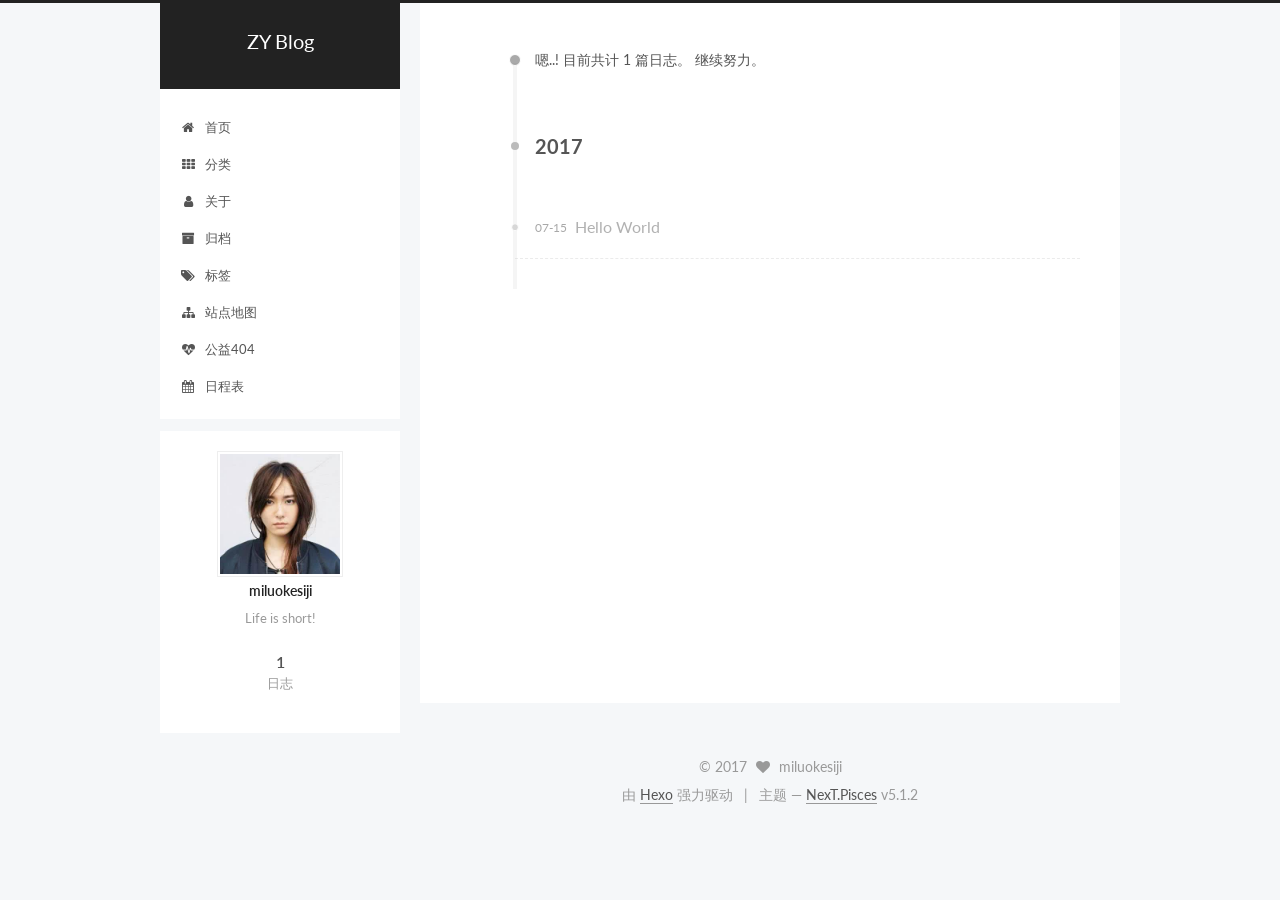
==== commit 37e44cc8: "Site updated: 2017-08-26 14:38:36" ====
--- a/archives/index.html
+++ b/archives/index.html
@@ -101,6 +101,7 @@
 <meta property="og:url" content="http://yoursite.com/archives/index.html">
 <meta property="og:site_name" content="ZY Blog">
 <meta property="og:description" content="Life is short!">
+<meta property="og:locale" content="zh-Hans">
 <meta name="twitter:card" content="summary">
 <meta name="twitter:title" content="ZY Blog">
 <meta name="twitter:description" content="Life is short!">
@@ -146,6 +147,16 @@
 
 
 
+  <script type="text/javascript">
+    var _hmt = _hmt || [];
+    (function() {
+      var hm = document.createElement("script");
+      hm.src = "https://hm.baidu.com/hm.js?4233a304f0c84aeb8e6d77c60a5f1e4e";
+      var s = document.getElementsByTagName("script")[0];
+      s.parentNode.insertBefore(hm, s);
+    })();
+  </script>
+
 
 
 
@@ -612,6 +623,113 @@
   
 
   
+  <script src="https://cdn1.lncld.net/static/js/av-core-mini-0.6.4.js"></script>
+  <script>AV.initialize("dxYYzviTJCCYYBqfXhs4WoBB-gzGzoHsz", "NhOe9dOIjS2VIOFyRg3aj6MO");</script>
+  <script>
+    function showTime(Counter) {
+      var query = new AV.Query(Counter);
+      var entries = [];
+      var $visitors = $(".leancloud_visitors");
+
+      $visitors.each(function () {
+        entries.push( $(this).attr("id").trim() );
+      });
+
+      query.containedIn('url', entries);
+      query.find()
+        .done(function (results) {
+          var COUNT_CONTAINER_REF = '.leancloud-visitors-count';
+
+          if (results.length === 0) {
+            $visitors.find(COUNT_CONTAINER_REF).text(0);
+            return;
+          }
+
+          for (var i = 0; i < results.length; i++) {
+            var item = results[i];
+            var url = item.get('url');
+            var time = item.get('time');
+            var element = document.getElementById(url);
+
+            $(element).find(COUNT_CONTAINER_REF).text(time);
+          }
+          for(var i = 0; i < entries.length; i++) {
+            var url = entries[i];
+            var element = document.getElementById(url);
+            var countSpan = $(element).find(COUNT_CONTAINER_REF);
+            if( countSpan.text() == '') {
+              countSpan.text(0);
+            }
+          }
+        })
+        .fail(function (object, error) {
+          console.log("Error: " + error.code + " " + error.message);
+        });
+    }
+
+    function addCount(Counter) {
+      var $visitors = $(".leancloud_visitors");
+      var url = $visitors.attr('id').trim();
+      var title = $visitors.attr('data-flag-title').trim();
+      var query = new AV.Query(Counter);
+
+      query.equalTo("url", url);
+      query.find({
+        success: function(results) {
+          if (results.length > 0) {
+            var counter = results[0];
+            counter.fetchWhenSave(true);
+            counter.increment("time");
+            counter.save(null, {
+              success: function(counter) {
+                var $element = $(document.getElementById(url));
+                $element.find('.leancloud-visitors-count').text(counter.get('time'));
+              },
+              error: function(counter, error) {
+                console.log('Failed to save Visitor num, with error message: ' + error.message);
+              }
+            });
+          } else {
+            var newcounter = new Counter();
+            /* Set ACL */
+            var acl = new AV.ACL();
+            acl.setPublicReadAccess(true);
+            acl.setPublicWriteAccess(true);
+            newcounter.setACL(acl);
+            /* End Set ACL */
+            newcounter.set("title", title);
+            newcounter.set("url", url);
+            newcounter.set("time", 1);
+            newcounter.save(null, {
+              success: function(newcounter) {
+                var $element = $(document.getElementById(url));
+                $element.find('.leancloud-visitors-count').text(newcounter.get('time'));
+              },
+              error: function(newcounter, error) {
+                console.log('Failed to create');
+              }
+            });
+          }
+        },
+        error: function(error) {
+          console.log('Error:' + error.code + " " + error.message);
+        }
+      });
+    }
+
+    $(function() {
+      var Counter = AV.Object.extend("Counter");
+      if ($('.leancloud_visitors').length == 1) {
+        addCount(Counter);
+      } else if ($('.post-title-link').length > 1) {
+        showTime(Counter);
+      }
+    });
+  </script>
+
+
+
+  
 
   
 
--- a/css/main.css
+++ b/css/main.css
@@ -1809,7 +1809,7 @@
   width: 4px;
   height: 4px;
   border-radius: 50%;
-  background: #30ff5c;
+  background: #74e085;
 }
 .links-of-blogroll {
   font-size: 13px;
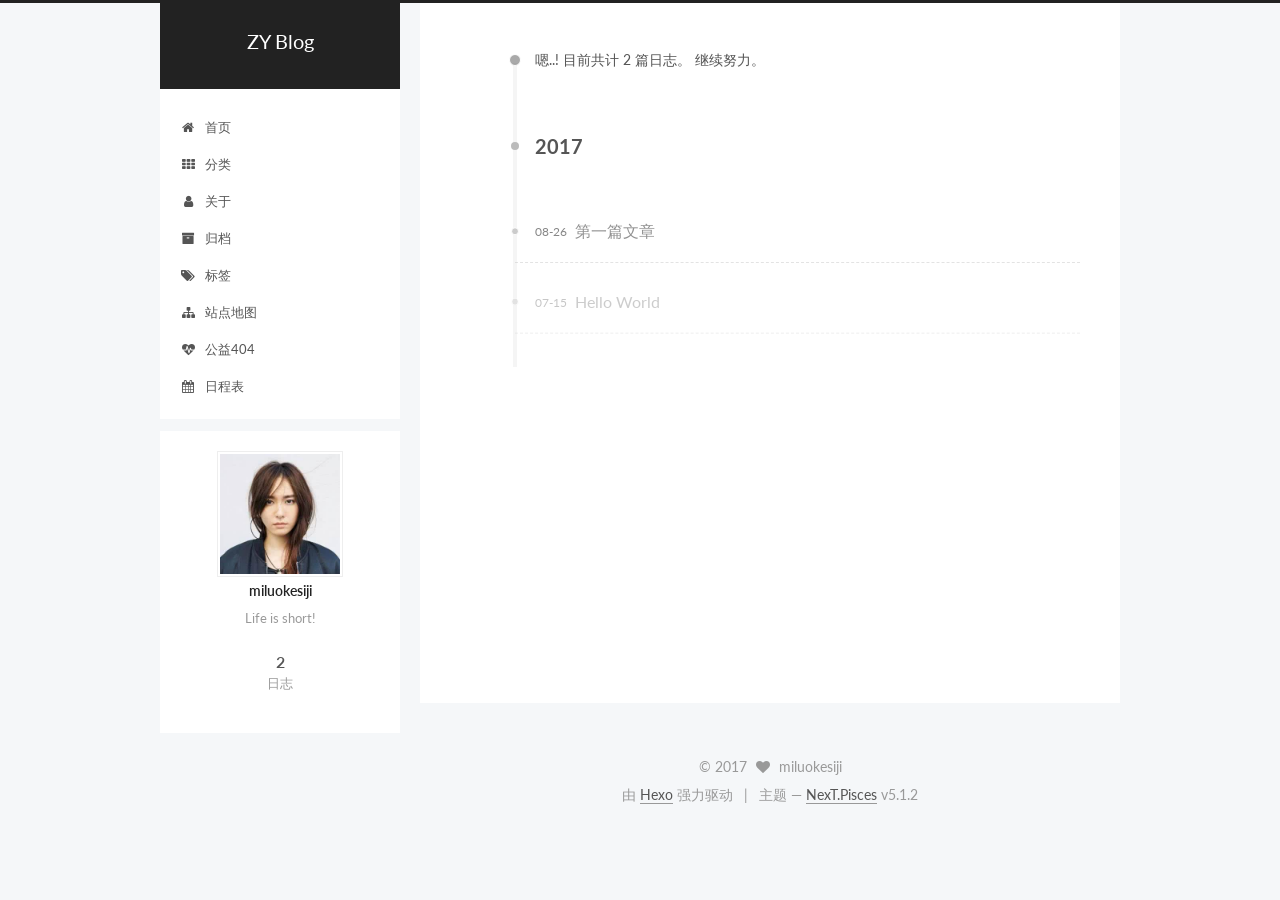
==== commit e98623df: "Site updated: 2017-08-26 15:11:01" ====
--- a/archives/index.html
+++ b/archives/index.html
@@ -316,7 +316,7 @@
         
           
         
-        嗯..! 目前共计 1 篇日志。 继续努力。
+        嗯..! 目前共计 2 篇日志。 继续努力。
       </span>
 
       
@@ -330,6 +330,43 @@
           <div class="collection-title">
             <h2 class="archive-year motion-element" id="archive-year-2017">2017</h2>
           </div>
+        
+        
+
+        
+
+  <article class="post post-type-normal" itemscope itemtype="http://schema.org/Article">
+    <header class="post-header">
+
+      <h2 class="post-title">
+        
+            <a class="post-title-link" href="/2017/08/26/第一篇文章/" itemprop="url">
+              
+                <span itemprop="name">第一篇文章</span>
+              
+            </a>
+        
+      </h2>
+
+      <div class="post-meta">
+        <time class="post-time" itemprop="dateCreated"
+              datetime="2017-08-26T15:07:09+08:00"
+              content="2017-08-26" >
+          08-26
+        </time>
+      </div>
+
+    </header>
+  </article>
+
+
+
+      
+
+        
+        
+        
+
         
         
 
@@ -416,7 +453,7 @@
             
               <a href="/archives/">
             
-                <span class="site-state-item-count">1</span>
+                <span class="site-state-item-count">2</span>
                 <span class="site-state-item-name">日志</span>
               </a>
             </div>
--- a/css/main.css
+++ b/css/main.css
@@ -1809,7 +1809,7 @@
   width: 4px;
   height: 4px;
   border-radius: 50%;
-  background: #74e085;
+  background: #ed6561;
 }
 .links-of-blogroll {
   font-size: 13px;
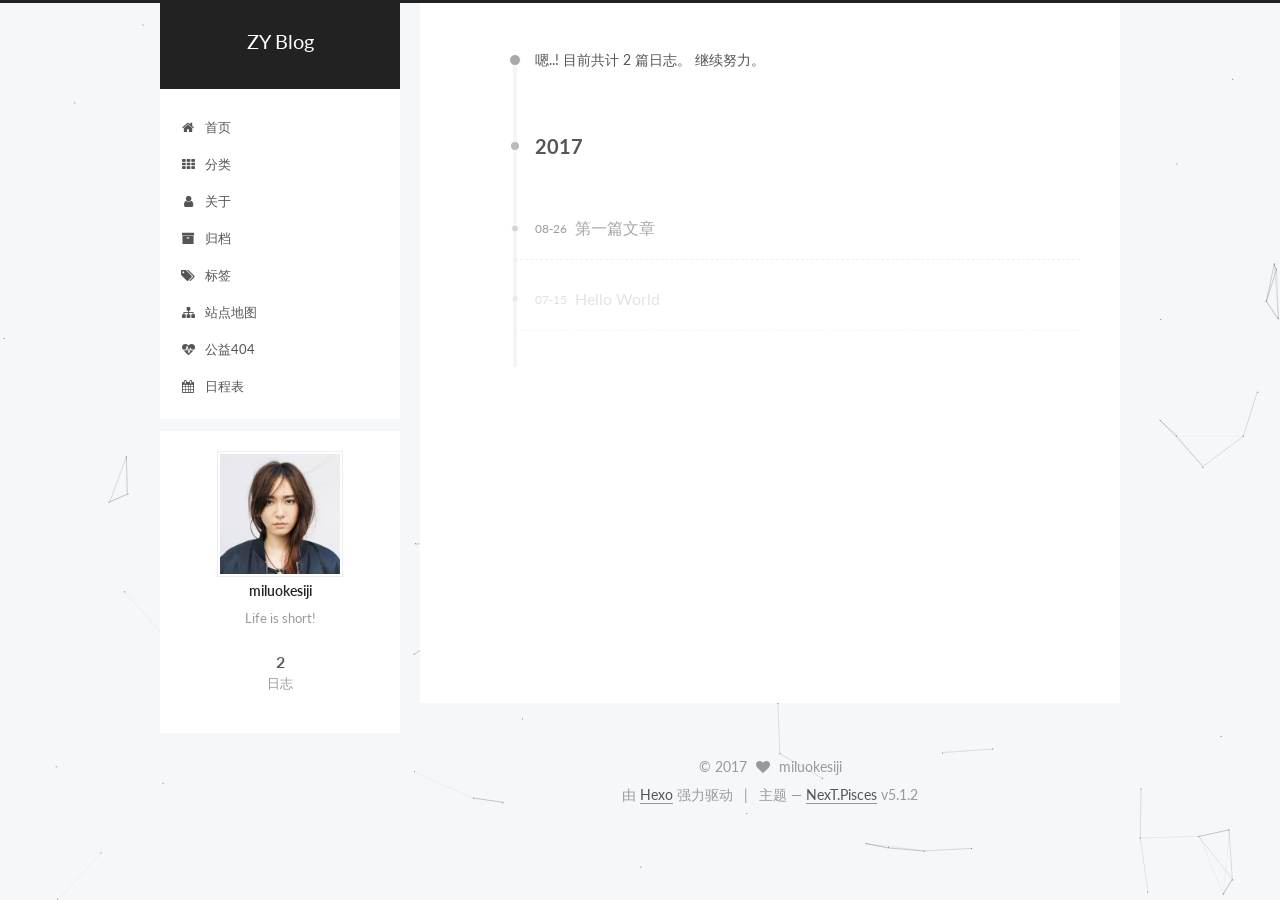
==== commit 45299532: "Site updated: 2017-08-26 15:34:27" ====
--- a/archives/index.html
+++ b/archives/index.html
@@ -556,6 +556,8 @@
   
 
 
+  
+
 
 
 
@@ -583,6 +585,9 @@
 
   
   <script type="text/javascript" src="/lib/fancybox/source/jquery.fancybox.pack.js?v=2.1.5"></script>
+
+  
+  <script type="text/javascript" src="/lib/canvas-nest/canvas-nest.min.js"></script>
 
 
   
@@ -627,6 +632,14 @@
 
   
 
+    
+      <script id="dsq-count-scr" src="https://disqus.disqus.com/count.js" async></script>
+    
+
+    
+
+  
+
 
 
 
@@ -639,10 +652,6 @@
   
 
 
-
-
-
-  
 
 
 
--- a/css/main.css
+++ b/css/main.css
@@ -1809,7 +1809,7 @@
   width: 4px;
   height: 4px;
   border-radius: 50%;
-  background: #ed6561;
+  background: #05acde;
 }
 .links-of-blogroll {
   font-size: 13px;
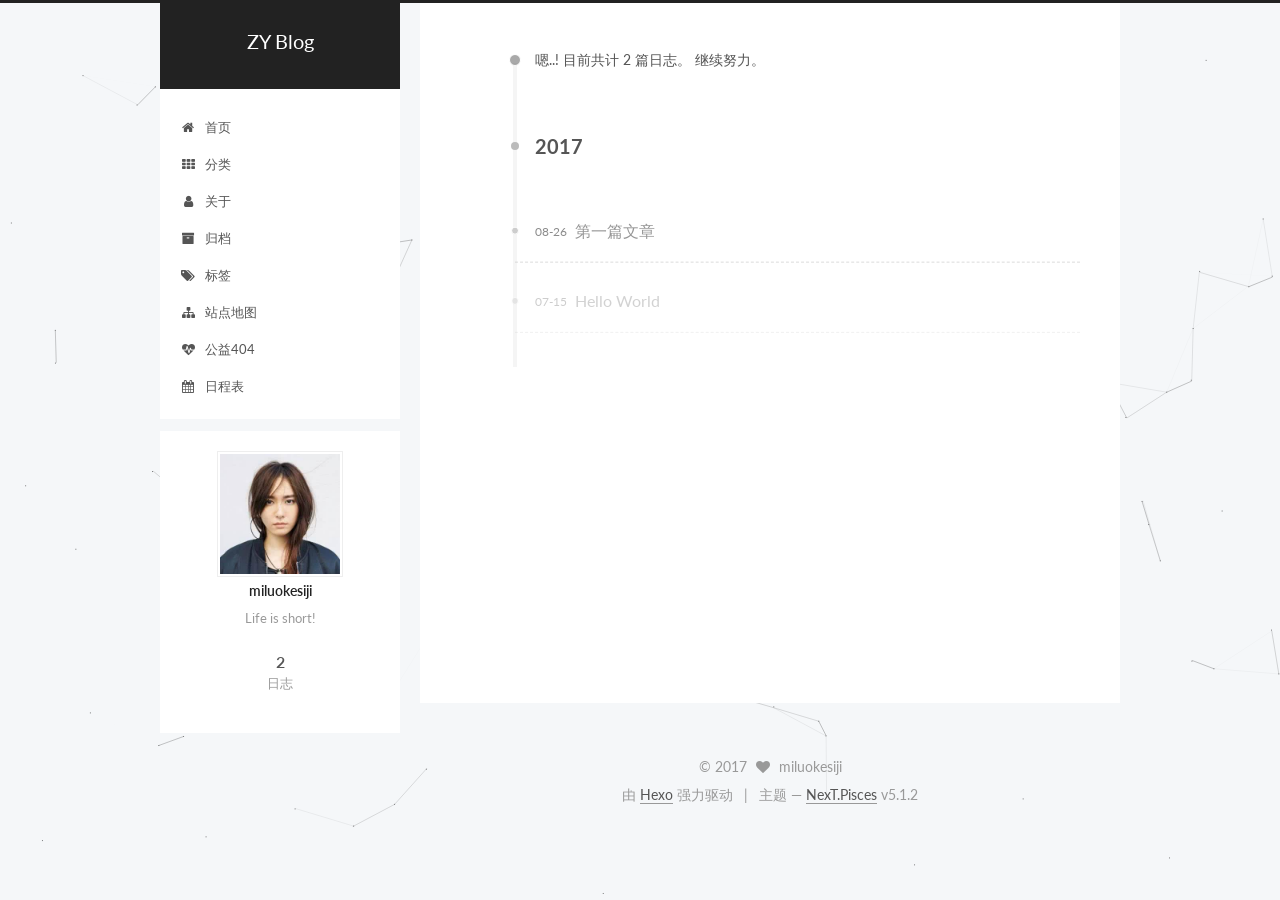
==== commit f7f8dddb: "Site updated: 2017-08-26 15:48:43" ====
--- a/archives/index.html
+++ b/archives/index.html
@@ -632,14 +632,6 @@
 
   
 
-    
-      <script id="dsq-count-scr" src="https://disqus.disqus.com/count.js" async></script>
-    
-
-    
-
-  
-
 
 
 
@@ -652,6 +644,10 @@
   
 
 
+
+
+
+  
 
 
 
--- a/css/main.css
+++ b/css/main.css
@@ -1809,7 +1809,7 @@
   width: 4px;
   height: 4px;
   border-radius: 50%;
-  background: #05acde;
+  background: #1dbbff;
 }
 .links-of-blogroll {
   font-size: 13px;
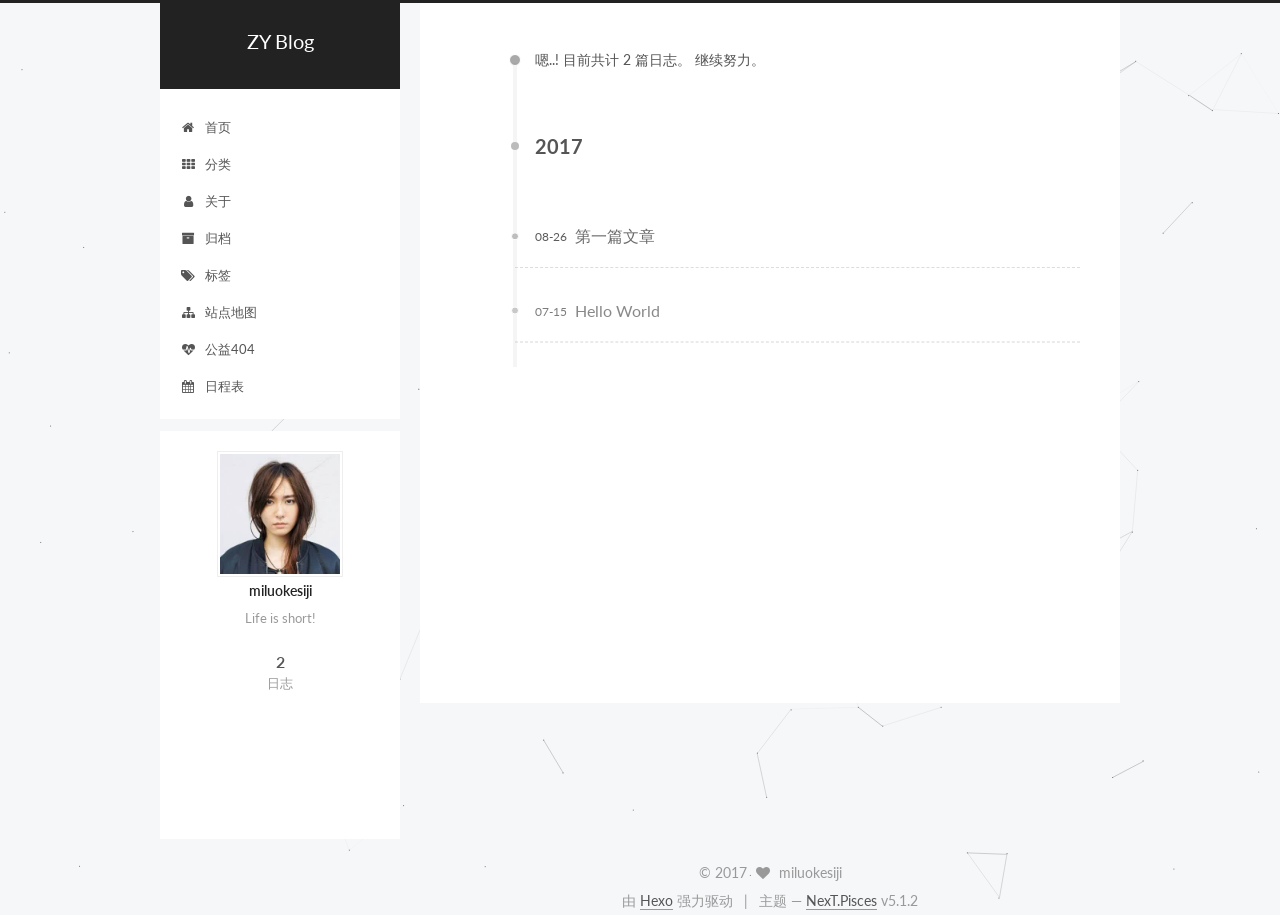
==== commit 89e131d4: "Site updated: 2017-08-26 17:05:04" ====
--- a/archives/index.html
+++ b/archives/index.html
@@ -458,6 +458,10 @@
               </a>
             </div>
           
+		  <div id="music163player">
+   <iframe frameborder="no" border="0" marginwidth="0" marginheight="0" width=330 height=86 src="//music.163.com/outchain/player?type=2&id=432821964&auto=1&height=66"></iframe>
+    </iframe>
+</div>
 
           
 
--- a/css/main.css
+++ b/css/main.css
@@ -1809,7 +1809,7 @@
   width: 4px;
   height: 4px;
   border-radius: 50%;
-  background: #1dbbff;
+  background: #ffc253;
 }
 .links-of-blogroll {
   font-size: 13px;
